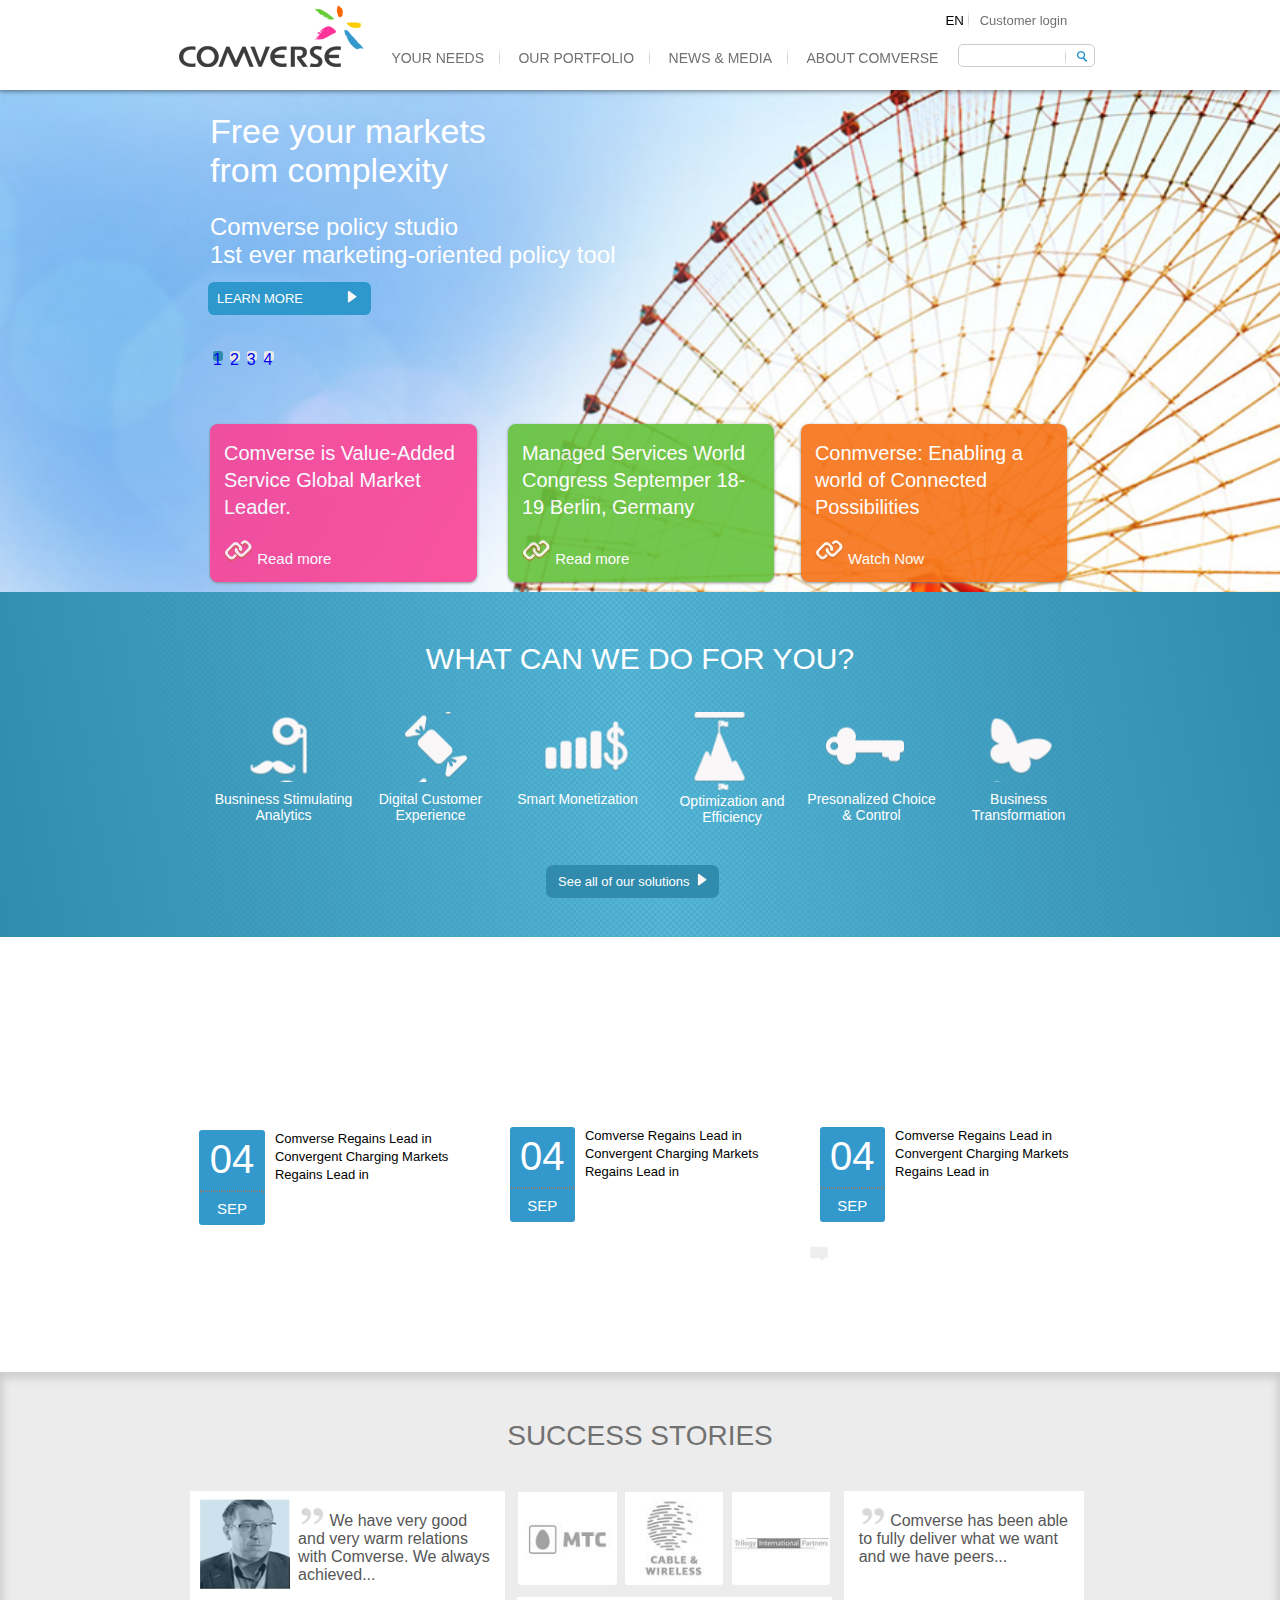
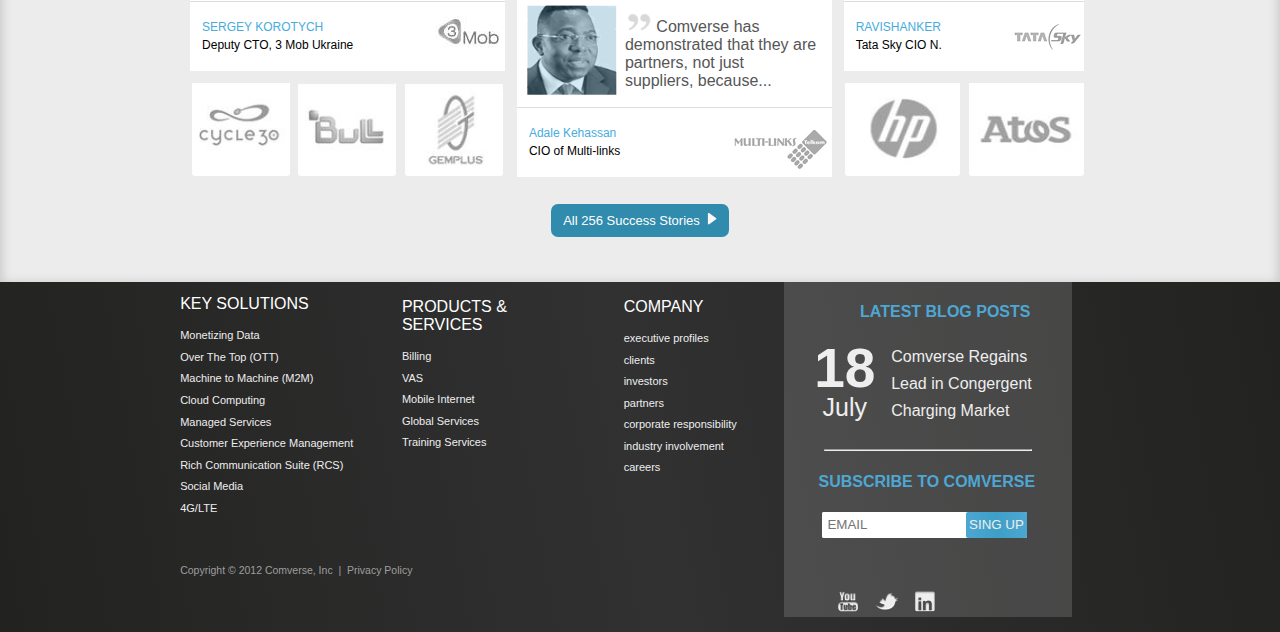
==== index.html @ de3e4e83 "fix wave alerts" ====
<!-- NEED FIXing
	**** RESPONSIVE **** 
	1. first event is lower than the others
	
	
	
-->
<!DOCTYPE html>
<html lang="en">
<head>
	<meta charset="UTF-8">
	<meta http-equiv="x-ua-compatible" content="ie=edge">
    <title>Comverse</title>
    <meta name="description" content="">
    <meta name="viewport" content="width=device-width, initial-scale=1">

    <link rel="apple-touch-icon" href="apple-touch-icon.png">
    <!-- Place favicon.ico in the root directory -->

	<link rel="stylesheet" type="text/css" href="css/main.css">
</head>
<body>

	<header class="comverse-header">

		<div class="nav-container">
			<div class="logo">
				<a href="#"><img src="img/comverse-logo.png" alt="comverse-logo" /></a>
			</div>

		<!--   Mobile navbar -->
		<div class="mob-menu">
		<label class="mob-menu-btn" for="menu-open"><span class="hidden">menu</span></label>
		<input type="checkbox" id="menu-open">
		<ul class="mob-nav">
				<li><a href="#">YOUR NEEDS</a></li>
				<li><a href="#">OUR PORTFOLIO</a></li>
				<li><a href="#">NEWS &amp; MEDIA</a></li>
				<li><a href="#">ABOUT COMVERSE</a></li>
			</ul>	
		</div>
		<!-- %%%%%%%%%%%%%%%%%%%%%%%%%%%%%% -->

		<nav class="navbar">
			<ul class="nav">
				<li><a href="#">YOUR NEEDS<img class="search-line" src="img/divider.png" alt=""></a></li>
				<li><a href="#">OUR PORTFOLIO<img class="search-line" src="img/divider.png" alt=""></a></li>
				<li><a href="#">NEWS &amp; MEDIA<img class="search-line" src="img/divider.png" alt=""></a></li>
				<li><a href="#">ABOUT COMVERSE</a></li>
			</ul>	
		</nav>

		<div class="lan-login-link">
		<label for="langueges-select"><span class="hidden">s</span></label>
				<select class="lan-select" id="langueges-select">
					<option value="English">EN</option>
					<option value="Arabic">AR</option>
					<option value="Hebrew">HE</option>
				</select>
					<img src="img/divider.png" class="search-line" alt="">
				<a href="#"> Customer login</a>		
		</div>

		<form class="form-container">
			<label for="search"><span class="hidden">search</span></label>
			<input type="text" id="search" > 
			<img class="search-line" src="img/search_line_devider.png" alt="">
			<button type="submit"><img src="img/searchBtn.png" alt="Search-icon"></button>
		</form>
	</div>
	</header>

	<div class="main-section">
        <section class="section-container">
        	<!--- 	SLIDER SLIDER SLIDER    -->
       		<ul class="highlights">
       			<li class="first-slide" id="slide-one">
       				<div class="slide-content">
						<h1>Free your markets 
						<br>from complexity</h1>
			        	<h2>Comverse policy studio
			        	<br> <strong>1st</strong> ever marketing-oriented policy tool</h2>
			        	
			       		
		       		</div>

		       	</li>
		       		<a href="#" class="learn-more-btn">LEARN MORE </a>
		       	<!-- these are the other slides with no content -->
		       	<li class="second-slide" id="slide-two">
					<div class="slide-content"></div>
		       	</li>
		       	<li class="third-slide" id="slide-three">
					<div class="slide-content"></div>
		       	</li>
		       	<li class="fourth-slide" id="slide-four">
					<div class="slide-content"></div>
		       	</li>
		  	</ul>
        	
				 <ol class="slides-control">
					<a href="#">
						<li class="selected"> <label for="carousel">1</label></li>
					</a>

					<a href="#">
						<li> 2</li>
					</a>
					<a href="#">
						<li> 3</li>
					</a>
					<a href="#">
						<li> 4</li>
					</a>
					
				</ol>
			<!-- slide controller numbers for mobile -->

				 <ol class="slides-control-mob">
					<a href="#">
						<li class="selected"> <label for="carousel">1</label></li>
					</a>

					<a href="#">
						<li> 2</li>
					</a>
					<a href="#">
						<li> 3</li>
					</a>
					<a href="#">
						<li> 4</li>
					</a>
					
				</ol>
			
		
				
			<ul class="main-cards">
				<li class="transparent-card" id="purple-card">
					<section>
						<a href="#">
							<h2 class="card-text">Comverse is Value-Added Service Global Market Leader.</h2>
						</a>

						<a href="#">
								<img src="img/link-icon-image.png" alt="read-more">
								<strong> Read more</strong>
						</a>
						</section>
					</li>
					<li class="transparent-card" id="green-card">
						<section>
						<a href="#">
							<h2 class="card-text">Managed Services World Congress Septemper 18-19 Berlin, Germany</h2>	
						</a>

						<a href="#">
							<img src="img/link-icon-image.png" alt="read-more">
							<strong> Read more</strong>
						</a>
						</section>
						
					</li>
					<li class="transparent-card" id="orange-card">
						<section>
							<a href="#">
							<h2 class="card-text">Conmverse: Enabling a world of Connected Possibilities</h2>
							</a>

							<a href="#">
								<img src="img/link-icon-image.png" alt="watch-now">
								<strong>Watch Now</strong>
							</a>
						</section>
						
					</li>
					
				</ul> 
			</section>
		</div>

						<!--- SOLUTIONS SOLUTION -->
						<!-- $$$$$$$$$$$$$$$$$$$$$$ -->

<div class="our-solutions">
    <section class="section-container">
     	<h1> WHAT CAN WE DO FOR YOU?</h1>
        <ul class="solutions-list">
        	<li>
        		<a href="#">
        			<figure>
        				<div class="sol-1">
        				<div class="figcation">Busniness Stimulating<br>Analytics</div>
        				</div>
        			</figure>
        		</a>
        	</li>
        	<li>
        		<a href="#">
        			<figure>
        				<div class="sol-2">
        				<div class="figcation">Digital Customer<br>Experience </div></div>
        			</figure>
        		</a>
        	</li>
        	<li>
        		<a href="#">
        			<figure>
        				<div class="sol-3">
        				<div class="figcation">Smart Monetization</div></div>
        			</figure>
        		</a>
        	</li>
        	<li>
        		<a href="#">
        			<figure>
        				<div class="sol-4">
        				<div class="figcation">Optimization and <br> Efficiency</div>
        				</div>
        			</figure>
        		</a>
        	</li>
        	<li>
        		<a href="#">
        			<figure>
	        			<div class="sol-5">
	        			<div class="figcation">Presonalized Choice <br> &amp; Control</div></div>
        			</figure>
        		</a>
        	</li>
        	<li>
        		<a href="#">
        			<figure>
	        			<div class="sol-6">
	        			<div class="figcation">Business <br> Transformation</div></div>
        			</figure>
        		</a>
        	</li>
        </ul>	

        <div class="more-sol"> 
        	<a href="#" class="more-btn">See all of our solutions</a>
        </div> 
    </section>
</div>

				<!-- EVENTS EVENTS EVENTS -->
				<!-- $$$$$$$$$$$$$$$$$$$$ -->

<div class="events-section">
     <section class="section-container">
        		
        <h1>WHAT'S HAPPENING AT COMVERSE?</h1>

        <ul class="events-list">
            <li>
                <a href="#">
                    <section>
                        <h2>NEWS</h2>
                        <article>
                            <time class="event-date" datetime="2015-09-04"> 
								<span>04</span>
								<hr>
								<span>SEP</span>
							</time>
                            <p>Comverse Regains Lead in Convergent Charging Markets Regains Lead in</p>
                        </article>
                    </section>
                </a>


                <a class="all" href="#"><span class="all-news">&nbsp;&nbsp;All news</span></a>

            </li>
            <li>
                <a href="#">
                    <section>
                        <h2>EVENTS</h2>
                        <article>
                        	  <time class="event-date" datetime="2015-09-04"> 
								<span>04</span>
								<hr>
								<span>SEP</span>
							</time>
      	                   
                             <p>Comverse Regains Lead in Convergent Charging Markets Regains Lead in</p>
                   		</article>
                    </section>
                </a>
                <a href="#"  class="all"><span class="all-events">&nbsp;&nbsp;All Events</span></a>
            </li>
            <li>
                <a href="#">
                    <section >
                        <h2>PRESS REALEASES</h2>
                        <article>
                         	 <time class="event-date" datetime="2015-09-04"> 
								<span>04</span>
								<hr>
								<span>SEP</span>
							</time>
                             <p>Comverse Regains Lead in Convergent Charging Markets Regains Lead in</p>
                        </article>
                    </section>
                </a>
                <a href="#" class="all"><span class="all-press">&nbsp;&nbsp;All Press releases</span>
                </a>
            </li>
        </ul>
    </section>
</div>

		<!--  SUCCESS STOREIS 	SUCCESS STORIES -->
			<!-- $$$$$$$$$$$$$$$$$$$$$$$$$$$$$ -->
<div class="success-stories">
    <section class="section-container">
        <h1>SUCCESS STORIES</h1>
        <ul class="stories-list">
             <li>
                <blockquote class="stories-blockquote">
                    <img src="img/person2.png" alt="Jonathan Pierce photo">
                     <p> We have very good and very warm relations with Comverse. We always achieved...</p>
                     <div class="details" itemscope="" itemtype="">
                            <p itemprop="">SERGEY KOROTYCH</p>
                            <p itemprop="">Deputy CTO, 3 Mob Ukraine</p>
                        </div>
                        <div class="person-logo" id="mob-logo"><img src="img/mob.jpg" alt="mob-logo" data-pin-nopin="true"></div>
                    </blockquote>
                  		
                  		 <div class="logos">
                                <div class="company">
                               		<img src="img/cycle.jpg" alt="cycle logo">
                               	</div>
                               	<div class="company">
                               		<img src="img/bull.jpg" alt="bull logo">
                               	</div>
                               	<div class="company">
                               		<img src="img/gamplus.jpg" alt="gamplus logo">
                               	</div>

                               	
                         </div>
                </li>
                <li>
                    <div class="logos-middle">
	 				<div class="company">
	 					<img src="img/mtc.jpg" alt="mtc logo">
	 				</div>
	 				<div class="company">
	 					<img src="img/caple.jpg" alt="caple logo">
	 				</div>
	 				<div class="company">
	 					<img src="img/trilgoy.jpg" alt="trilgoy logo">
	 				</div>
	 			</div>
				<blockquote class="stories-blockquote">
                    	<img src="img/person1.png" alt="adale Kehassan photo">
                        <p> Comverse has demonstrated that they are partners, not just suppliers, because...</p>
                        <div class="details" itemscope="">
                           	<p itemprop="name">Adale Kehassan</p>
                            <p itemprop="jobTitle">CIO of Multi-links</p>
                        </div>
                        <div class="person-logo"><img src="img/multi_links.png" alt="multi links logo"></div>
                </blockquote>

                    
                </li>

                <li class="last-stories-list">
	 			<blockquote class="stories-blockquote">
	 			
	 				<p>
	 					Comverse has been able to fully deliver what we want and we have peers...</p>

	 				<div class="details">
	 					<p>RAVISHANKER</p>
	 					<p>Tata Sky CIO N.</p>
	 				</div>
	 				<div class="person-logo"><img src="img/tata_sky.png" alt="tata sky logo"></div>
	 			</blockquote>

	 			<div class="logos">
                    <div class="company last-comp-logo"><img src="img/hp.jpg" alt="hp logo"></div>
                    <div class="company last-comp-logo"><img src="img/atos.jpg" alt="atos logo"></div>
                </div>		
	 		</li>
        </ul>

        				<div class="more-stories">
            				<a href="#" class="more-btn">All 256 Success Stories</a>
        				</div>
        		</section>

        	</div>

        </div>

		 	
		





<!-- FOOTER FOOTER FOOTER -->

<footer>
		<div class="footer-section">
			<div class="footer-links">
				<div class="all-links">
					<div class="links-column">
						<h2>KEY SOLUTIONS</h2>
						<ul>
							<li><a href="#">Monetizing Data</a></li>
							<li><a href="#">Over The Top (OTT)</a></li>
							<li><a href="#">Machine to Machine (M2M)</a></li>
							<li><a href="#">Cloud Computing</a></li>
							<li><a href="#">Managed Services</a></li>
							<li><a href="#">Customer Experience Management</a></li>
							<li><a href="#">Rich Communication Suite (RCS)</a></li>
							<li><a href="#">Social Media</a></li>
							<li><a href="#">4G/LTE</a></li>
						</ul>
					</div>
					<div class="links-column">
						<h3>PRODUCTS &amp; SERVICES</h3>
						<ul>
							<li><a href="#">Billing</a></li>
							<li><a href="#">VAS</a></li>
							<li><a href="#">Mobile Internet</a></li>
							<li><a href="#">Global Services</a></li>
							<li><a href="#">Training Services</a></li>
						</ul>
					</div>
					<div class="links-column">
						<h3>COMPANY</h3>
						<ul>
							<li><a href="#">executive profiles</a></li>
							<li><a href="#">clients</a></li>
							<li><a href="#">investors</a></li>
							<li><a href="#">partners</a></li>
							<li><a href="#">corporate responsibility</a></li>
							<li><a href="#">industry involvement</a></li>
							<li><a href="#">careers</a></li>
						</ul>
					</div>
				</div>
				<p>Copyright &copy; 2012 Comverse, Inc&nbsp; |&nbsp; <a href="">Privacy Policy</a></p>
			</div>
			<div class="blogs">
				<h4>LATEST BLOG POSTS</h4>
				<div class="blog-post">
				<a href="">
					<div class="date"> 
						<span>18</span>
						<span>July</span>
					</div>
					<p>Comverse Regains Lead in Congergent Charging Market</p> 
					</a>
				</div>
				<hr>
				<h4>SUBSCRIBE TO COMVERSE</h4>
				<form action="" class="subscribe-form">
					<label for="email"><span class="hidden">e</span></label>
					<input type="email" id="email" placeholder="EMAIL"></input>
					<button>SING UP</button>	
				</form>
				
				<div class="external-links">
					<a href="http://youtube.com" target="_blank" id="you-tube-icon"class="blog-icon"><span class="hidden">youtube</span></a>
					<a href="http://twitter.com" target="_blank" id="twitter-icon" class="blog-icon"><span class="hidden">twitter</span></a>
					<a href="http://linkedin.com" target="_blank" id="linked-in-icon" class="blog-icon"><span class="hidden">linkedin</span></a>	
				</div>
				

			</div>
		</div>

		<!--  ......... mobile footer ........ -->

		<div class="mob-footer">
			<ul class="mob-footer-list">
				<li><a>CONTACT US</a></li>
				<li><a>SUBSCRIBE TO COMVERSE NEWS</a></li>
				<li>VISIT US ON:
					<a href="" target="_blank" class="blog-icon"><span class="hidden">linkedin</span></a>
					<a href="" target="_blank" class="blog-icon"><span class="hidden">youtube</span></a>
					<a href="" target="_blank" class="blog-icon"><span class="hidden">twitter</span></a>
					
				</li>
				<li>CHANGE LANGUAGE:
					<label for="mob-langueges-select"><span class="hidden">s</span></label>
					 <select class="lan-select" id="mob-langueges-select">
						<option value="English">English</option>
						<option value="Arabic">Arabic</option>
						<option value="Hebrew">Hebrew</option>
					</select>
				</li>

			</ul>
			<p class="copy-rights">Copyright &copy; 2012 Comverse, Inc&nbsp; |&nbsp; <a href="">Privacy Policy </a>|&nbsp; <a href="">Sitemap</a></p></li>
		</div>
	</footer>
</body>
</html>
---- css/main.css ----
body {
   
    font-family: 'Open Sans', sans-serif;
    font-weight: 200;
    margin: 0 auto;
}

a {
	text-decoration: none;
}

div{

	display: block;
}
h1 ,h2, h3{

    color: #FFF;
    font-weight: 100;
}
ol ul {
    display: block;
    list-style-type: decimal;
   
}

.mob-menu{
    display: none;
}
.nav-container{
	height: 70px;
	padding : 0;
    margin: 0 auto;
  
   width: 100%;
  max-width: 940px;
    
  
	

}

.comverse-header{
	background: #FFF none repeat scroll 0% 0%;
	padding: 0px;
    margin:0px;
    width: 100%;
	position: fixed;
	box-shadow: 0px 0px 5px 1px rgba(0, 0, 0, 0.5);
    z-index: 1;
	
}
.logo{
	float: left;
    margin-top: 5px;
    margin-left: 1%;
}

.lan-login-link {
    position: absolute;
    float: right;
    display: inline-block;
    padding-right: 0px;
    font-size: 13px;
    padding-top: 10px;
    padding-bottom: 10px;
}
.lan-login-link > a{
    color:  #717171;
    margin-left: 7px;
}
.lan-login-link a:hover{
    color: #4db2ff;
    text-decoration: underline;
}
.lan-select{
    background-color:#FFF;
    appearance:none; 
    border: none;
}
.navbar{
	float: left;
	margin-top:25px;

}
.nav{
      margin-left: -20px;
}
.nav li{
	display: inline-block;
	list-style: none;
	margin: 7px;
}
.nav li a img{
    padding-left:15px;
}
.nav a{
    font-size: 14px;
    color: #717171;
}
@media{
    .nav a:hover{
        
        color:#4db2ff;
       
    }
}


.form-container{

	position: absolute;
	margin-top:3.4%;
    margin-left: 1%;
	display: inline-block;
	float: right;
    padding-left: 0px;
    padding-right:-10px;
    border-radius: 5px;
    border: 1px solid;
    border-color:  #CCC;
}
.form-container input{
	   
    width: 93px;
    padding: 0px 0px 0px 7px;
    padding-left: 4px;
    border: 1px solid #CCC;
    margin-top: 3px;
	border-color: white;	
    margin-left: 2px;
    display: inline-block;   
    outline: medium none;

}

.form-container button {
	background:center;
    background-position: right center;
   background-color: transparent;
    border: medium none;
    margin-right: 0px;
    padding-top: 5px;
    cursor: pointer;
      outline: medium none;
}

.search-line{
    margin-bottom: -5px;
}

.mobile-navbar{
    display: none;
}

.main-section {  
    padding-top: 7%;
	background: transparent url("../img/slide-bg-complexity.jpg") no-repeat fixed center center ;
    background-color: transparent;
    background-repeat: no-repeat;
    background-attachment: fixed;
    background-position: center center;
    background-size: cover;

}
.main-section ul{
    list-style: none;
    position: relative;
}

.section-container {
    min-width: 40%;
    max-width: 940px;
    position: relative;
    padding: 0px;
    margin: 0px auto;

}
.main-section h1{
    
    font-size:34px;
    display: block;

}
.main-section h3{
    
    margin-bottom: 31px;

}
.learn-more-btn {
    background:#2E97CB;
    color:#FFF;
    padding: 9px;
    border-radius: 6px;
    margin-left: -2px;
    margin-bottom: 40px;
    font-size: 13px;
   
}

.learn-more-btn:after{
    padding-left: 40px;
    padding-right: 5px;
    content: url(..//img/btnArrow.png);
}
@media{
    .learn-more-btn:hover{
        background: #2b8cb8;
    }
}

.slides-control{
    padding: 3%;
    list-style-type: none;
    margin-left: 14px;
    padding-bottom: 6%;
    width: 10%;
}

 .slides-control li{
    cursor: pointer;
    width: 10px;
    height: 10px;
    display: inline-block;
    background-color: #E7E9E7;
    float: left;
    margin-left: 0.9%;
    padding: 0;
    border-radius: 3px;
    margin-right: 6px;
    
}

.slides-control li:hover{
    background-color:#318bad;
    cursor: pointer;

}
li.selected {

    background-color: #318bad;
}

#purple-card {
        background-color: #FA4396;
    }
#green-card{
background-color: #64C23B;

}

#orange-card{

    background-color: #F77318;
    margin-left: -5px
}

.transparent-card{
    
    display: inline-block;
    margin-right: 3%;
    
    padding: 0px 14px 14px;
    width: 26.5%;
    cursor: pointer;
    border-radius: 8px;
    list-style-type: none;
    box-shadow: 0px 1px 3px 0px gray;
}
.transparent-card section h2{
    font-size: 20px;
    line-height: 27px;

}



.transparent-card{
opacity: 0.9;}
.transparent-card:hover {
opacity: 1; }





.main-cards{
  
    margin-top: 15px;
    padding-bottom: 15px;
   

}

.transparent-card   section  a {
    font-size: 15px;
    color: white;
}

.our-solutions{
        margin-top: -25px;
      
       
        background: url(../img/weDoBG.png) repeat scroll 0 0,linear-gradient(80deg, #318bad, #56b7d6, #318bad);
}
.solutions-list{

    list-style: none;
    display: inline-block;


}
.our-solutions h1{
    text-align: center;
    padding-top: 50px;
    font-size: 30px;

}
.solutions-list li{
    display: inline-block;
    width: 147px;
    height:150px;
    margin:0px;
    padding: 0px;
    text-align: center;
    vertical-align: middle;
    display: inline-block;
    float:left;
}
.solutions-list li a figure
{
    margin: 0 auto;
    padding: 0;
    text-align: center;
}
.solutions-list li a{
    color: #FFF;
}

.solutions-list .figcation{
   font-size: 14px;
    margin-top: 40%;
}
.sol-1{
   
    height:50px;
    background-image: url("../img/solution_icon_biz-analitics.png");
    background-position-x: 50%;
    background-position-y: 50%;
    padding-top: 20px;
    background-repeat-x: no-repeat;
    background-repeat-y: no-repeat;      
}
.sol-2{
    height:50px;
    /*margin-right: 15px;*/
    background-image: url("../img/solution_icon_diti-cx.png");
    background-position-x: 50%;
    background-position-y: 50%;
    padding-top: 20px;
    background-repeat-x: no-repeat;
    background-repeat-y: no-repeat;
}
.sol-3{
   /* margin-right: 15px;*/
    height:50px;
    background-image: url("../img/solution_icon_smart-money.png");
    background-position-x: 50%;
    background-position-y: 50%;
    padding-top: 20px;
    background-repeat-x: no-repeat;
    background-repeat-y: no-repeat;
}
.sol-4{
    height:50px;
    margin-left: 15px;
    background-image: url("../img/solution_icon_optimize-efficnt.png");
    background-position-x: 50%;
    background-position-y: 50%;
    padding-top: 28px;
    background-repeat-x: no-repeat;
    background-repeat-y: no-repeat;
}
.sol-5{

    height:50px;
    background-image: url("../img/solution_icon_personal.png");
    background-position-x: 50%;
    background-position-y: 50%;
    padding-top: 20px;
    background-repeat-x: no-repeat;
    background-repeat-y: no-repeat;
}
.sol-6{
     height:50px;
    background-image: url("../img/solution_icon_biz-transform.png");
    background-position-x: 50%;
    background-position-y: 50%;
    padding-top: 20px;
    background-repeat-x: no-repeat;
    background-repeat-y: no-repeat;
}
.sol-1:hover{
    background-image: url("../img/solution_icon_biz-analitics_hover.png");
     color: #79D2FF;
}
.sol-2:hover{
    background-image: url("../img/solution_icon_diti-cx_hover.png");
    color: #79D2FF;
}
.sol-3:hover{
    background-image: url("../img/solution_icon_smart-money_hover.png");
    color: #79D2FF;
}
.sol-4:hover{
    background-image: url("../img/solution_icon_optimize-efficnt_hover.png");
    color: #79D2FF;
}
.sol-5:hover{
    background-image: url("../img/solution_icon_personal_hover.png");
    color: #79D2FF;
}
.sol-6:hover{
    background-image: url("../img/solution_icon_biz-transform_hover.png");
    color: #79D2FF;
}


.figure{

    display: block;
}

.more-sol{
    position: relative;
     margin-left: 40%;
    margin-top: -10px;
    padding-bottom: 5%;
}
.more-sol img{
    width: 10px;
    height: 12px;
    padding-left: 3px; 
}
.more-btn{
    background: linear-gradient(80deg, #318bad,#318bad, #318bad);
    padding: 9px;
    color:#FFF;
    font-size: 13px;
    border-radius: 7px;
    padding-right: 12px;
    padding-left: 12px;
}
.more-btn:after{
      padding-left: 7px;
    content: url(..//img/btnArrow.png);
}
@media{
    .more-btn:hover{
        background: #2b8cb8;
    }
}
.events-section{
    padding-top: 85px;
    background: transparent url("../img/news-and-events-bg.jpg") no-repeat fixed center center / cover;
    background-color: transparent;
    background-repeat: no-repeat;
    background-attachment: fixed;
    background-position: center center;
     height: 350px;
    
}

.events-section h1{
   text-align: center;
    font-size: 30px;
    margin-top: -3%;
}
.events-section h2{
    margin-bottom: 1.5%;
}

.events-list{
    list-style: none;
    
    margin-left: -4%;
}

.events-list li{

    display: inline-block;
    width: 29.4%;
    padding: 15px;
}


.events-list article {
   
    background-color:rgba(255, 255, 255, 0.4);
    border-radius: 3px;
    padding: 12px;
    height: 95px;

}
.event-date{

    color:#FFF;
  border-radius: 3px;
    float: left;
    width: 20%;
    height: 80px;
  padding: 3%;
  margin-right: 4%;
  background-color: #3399CC;
}
.event-date > span {
  text-align: center;
  display: block; 
   font-size: 15px;
  font-weight: lighter;
}
.event-date > hr {
    margin: 15% -13%;
    
    border-width: 1px;
    
    border-style: dotted;
}

.event-date > span:first-child {
     font-size: 40px;
     font-weight:bolder;
    
   }
.events-list p{
    margin-top: 0px;
    color: black;
    font-size: 13px;
    line-height: 18px;

}
.events-list li a section{
    padding-bottom:10px;
}

@media {
    .events-list li article:hover{
        background-color:rgba(255, 255, 255, 1);
}

}
 .all{
    color:#FFF;
   
}

@media{
    .all :hover{
    color:black;   
}


.all-news{
    margin-top: -20px;
}
.all-news:before{
   content: url("../img/eventListIconNews.png");
}

.all-news:hover:before {
  content: url("../img/eventListIconNews_hover.png"); }
}


.all-events:before{
     content: url("../img/eventListIconEvents.png");
       
}

.all-events:hover:before {
  content: url("../img/eventListIconEvents_hover.png"); }

.all-press:before{
    content: url("../img/eventListIconPress.png");
}
.all-press:hover:before{
    content: url("../img/eventListIconPress_hover.png");
}



/****** Succes Stories *********** */

.success-stories{
    padding-top: 10px;
    background-color: #ececec;
    text-align: center;
    background-size: cover;
    height: 500px;
    box-shadow: inset 0px 3px 10px 3px #CCC;
}

.success-stories h1 {
    color:#717171;
    padding: 4% 0;
    text-align: center;
    margin: 0 auto;
    font-size: 28px;  
}

.stories-list{
    padding: 0; 
    float: left;  
    margin-top: -20px;
    margin-left: 1.5%;
}

.stories-list  li{
    display: inline-block;
    width: 34%;
    float: left;
    margin: 4px;
    padding: 2px;
    font-size:12px;

}

.last-stories-list{
    width: 26% !important;
    float: left; 
}

.stories-blockquote{
    background-color: white;
    -webkit-margin-start: 0;
    -webkit-margin-end: 0;
    height: 180px;
}

.stories-blockquote > p{
    height: 80px;
    padding: 15px;
    border-bottom: 1px solid #DDDDDD;
    color: #565656;
    text-align: left;
    font-size: 16px; 
}
.stories-blockquote >p:before{
    content: url("../img/quote-grey.png");
}

.stories-blockquote > img{
    float: left;
    padding: 8px;
    height: 90px;
    width: 90px;
    margin-left: 2px;
}

.details{
    text-align: left;
    padding-left: 10px;
    display: inline-block;
    float: left;
}



.details  p{
    -webkit-margin-before: 0;
    -webkit-margin-after: 0;
    padding: 2px;
}
.details p:first-child
{
    color:#47ACDD;
}

.person-logo{
    float: right;
    max-width: 101%;
}
#mob-logo{
    margin-top: -11px;
}

.logos{
    margin-top: 5px;
    width:104%;
    margin-left: -2px;
}
.stories-list  li:first-child .logos{
     margin-left: -4px;
     width: 104%;
}

.logos-middle{
    margin-top: 16.5px !important;
    margin-bottom: -4px !important;
    width: 104%;
    margin-left: -4px;
}

.company {
    display: inline-block;
    width: 30%;
    margin: 0px 5px 0 0;
    background: #FFF;
    border-radius: 3px;
    text-align: center;
}
.company > img{
    width: 100%;
    height:90px;
}

.last-comp-logo{

    width: 46%;
}
.more-stories a > img{
    width: 10px;
    height: 10px;
    padding-left: 7px;
    margin-top: 2px;

}








.hidden{
    display: none;
}




/************** footer ******** */
footer{
    
padding-top: 0; 
 background: linear-gradient(80deg, #222221, #313131, #222221);
 padding: 0;
    height: 350px;
    width: 100%;
    margin: 0;

}
.links-column  h2,h3{
    font-size: 16px !important;
}
.footer-section{

    max-width: 960px;
    min-width: 700px;
    width: 960px;
    margin: 0 auto;
    color: #EEEEEE;
}

.footer-links {
    position: relative;
  width: 70%;
  float: left;
  }
.footer-links p{
    position: absolute;
    float: left;
    font-size: 10.5px;
    bottom: -23%;
    margin-left: 3%;
    color: #9E9E9E;
}
.footer-links p a{
    color:#9E9E9E;
}
.footer-links p a:hover{
    color: #EEEEEE;
}

.links-column {
  width: 33%;
    box-sizing: border-box;
    padding: 0 3%;
    float: left;

}
.links-column ul{
    list-style: none;
    padding-left: 0px;
    width: 132%;
}
.links-column li{
    font-size: 11px;
    margin-bottom: 4%;
}
.links-column a{
    color: #EEEEEE;
}
.links-column a:hover{
    color: #2b8cb8;
    text-decoration: underline;

}

.links-column h5{
    font-weight: lighter;
}

.blogs{
    width: 30%;
  float: left;
  background-color: rgba(255, 255, 255, 0.15);
  height: 100%; 
  margin-left: -5%;

}
.blogs h4{
    
    color:#4EA7D3;
    position: relative;
    margin-left: 12%;
}
.blogs h4:first-child{
    text-align: center;
}
.blogs hr{

    margin: 9% 14%;
    margin-bottom: 0px;
    border-width: 1px;
    
}

.date {
  float: left;
  padding: 0.3em; }

.date > span {
  text-align: center;
  display: block; 
  padding-top: 5%;
   font-size: 25px;
  font-weight: lighter;
}

.date > span:first-child {
     font-size: 55px;
    padding-top: 0px;
 font-weight: bold;
  margin: -0.2em 0.2em;
   }

.blog-post{
    padding-left: 5%;
   }
.blog-post p{
    margin-right: 10%;
    margin-left: 5%;
    font-weight: lighter;
    color: #EEEEEE;
    line-height: 27px;
}
.blog-post  a{
    color: #EEEEEE;
}
.blog-post  a:hover{
    color:#9E9E9E;
}
.blog-post  h4:hover{
    color:#9E9E9E;
}
.subscribe-form button{
    border-style: none;
    color: #EEEEEE;
    background: linear-gradient(80deg, #4EA7D3, #3EA0C6,#4EA7D3);
    border: none;
    border-radius: 2px;
    cursor: pointer;
    height: 26px;
    width: 30%;
    float: right;
    padding: 0;
      outline: medium none;


}
.subscribe-form button:hover{
    background:linear-gradient(80deg, #3EA0C6, #2b8cb8, #3EA0C6);;
}
.subscribe-form input{

    border-radius: 4px;
    width: 66%;
    height: 26px;
    margin: 0;
    padding: 0 0 0 5px;
    border: none;
    border-radius: 2px;
    background: white;
      outline: medium none;
}
.subscribe-form{
   
    position: absolute;
    width: 16%;
    margin-left: 3%;
    border-color:  #CCC;
    background-color: #FFF;
    border: none;
    border-radius: 2px;
    outline: none;
    background: white;

}
 
 .external-links{
    position: relative;
    margin-left: 14%;
    margin-top: 35%;
 }
 #you-tube-icon:before{
   content: url("../img/socialMenuIcon-youtube.png");
        display: inline;  
 }
 #you-tube-icon:hover:before{
   content: url("../img/socialMenuIcon-youtube_hover.png");
        display: inline;  
 }

#twitter-icon:before{
   content: url("../img/socialMenuIcon-twitter.png");
        display: inline;  
 }
 #twitter-icon:hover:before{
   content: url("../img/socialMenuIcon-twitter_hover.png");
        display: inline;  
 }

#linked-in-icon:before{
   content: url("../img/socialMenuIcon-linkdin.png");
        display: inline;  
 }

#linked-in-icon:hover:before{
   content: url("../img/socialMenuIcon-linkdin_hover.png");
        display: inline;  
 }

.mob-footer{
    display: none;
}
.slides-control-mob{
    display:none;
    }

/***** MEDIA MEDIA  MEDIA   **/

/* ******************************************* */

input[type=checkbox]{
    display: none;
}

@media all and (max-width:769px) {

   .navbar{
    display: none;
   } 
   .lan-login-link{
    display: none;
   }
   .form-container{
    display: none;
   }
   .mobile-navbar{
    display: block;
   }
   .logo{
        margin-left: 40%;
        padding-bottom: 2%;
   }

   .mob-menu{
    display: block;
   width: 36%;
    max-width: 300px;
    float: left;
    position: relative;
    margin-top: -8%;
    padding: 1%;
   }
   .mob-menu-btn{
    background:linear-gradient(to bottom, #f2f2f2 0%, #e5e5e5 100%);
    border: 1px solid #d9d9d9;
    float: left;
    width: 40px;
    height: 40px;
    text-indent: -900em;
    overflow: hidden;
    position: relative;
    cursor: pointer;
    outline: none;
    border-radius: 4px;
   }

   .mob-menu-btn:after{
    content: '';
    position: absolute;
    width: 65%;
    height: 4px;
    background: #a0a0a0;
    top: 8px;
    left: 16%;
    box-shadow: 0 7px 0 #a0a0a0,0 14px 0 #a0a0a0, 0 21px 0 #a0a0a0
   }
    .mob-nav{
       
        display: none;
        pointer-events: auto;
        transform: translateY(0px);
        margin: 5px 0 0 0;
        position: absolute;
        width: 100%;
        padding: 0;
        list-style: none;
        margin-top: 18%;
        margin-left: -3%;
        z-index: 1;

    }
    .mob-nav > li{
        position: relative;
    }

    .mob-nav > li > a{
    display: block;
    position: relative;
    padding: 10px 82%;
    font-size: 16px;
    line-height: 20px;
    font-weight: 300;

    outline: none;
    background-color: white;
    margin: 0;
   /* padding: 0 20px;*/
    height: 2rem;
    text-transform: uppercase;
    display: block;
    text-align: center;
    width: 100%;
    color: #585951;
    border-bottom: 1px solid #dbdbdb;
    border-top: 1px solid #fff;
    font: 14px Arial;
    text-decoration: none;
    line-height: 2.1rem;
    }
.mob-nav > li > a:hover{
    color: #4db2ff;
}
  #menu-open:checked ~ .mob-nav {
       display: block;
      
    }
.main-section{
     background-attachment:none;
}
.highlights{

    padding: 0px;
    list-style: none;
   
    padding-bottom: 20px;
    margin-bottom: -2.23em;
}
.first-slide{
    background: url(../img/weDoBG.png) repeat scroll 0 0, radial-gradient(ellipse at center, rgba(89, 190, 219, 0.9), rgba(51, 153, 204, 0.9));
     display: block;
    margin-bottom: 20px;
    padding-bottom: 1px;
 


}
.slide-content{
   
    margin-left: 10px;
    padding-top:10px;
   /*padding-bottom: 5px;*/

}
.learn-more-btn{
    /*margin-top: 7%;*/
     margin-left: 1%;
}
.slides-control{
    display: none;
}


.slides-control-mob{
    display: block;
     padding: 3%;
    list-style-type: none;
    margin-left: -12px;
   
    margin-top: 25%;
   
}
.slides-control-mob li{
    cursor: pointer;
    width: 30px;
    height: 30px;
    text-align: center;
    color: #565656;
    line-height: 30px;
     display: inline-block;
    background-color: #E7E9E7;
    float: left;
    margin-left: 0.9%;
    padding: 0;
    border-radius: 3px;
    margin-right: 6px;
    
}
li.selected{
    background-color: #318bad;
    color:#EEEEEE;
}
.slides-control-mob li:hover{
    background-color:#318bad;
    color: #EEEEEE;
    cursor: pointer;

}
.transparent-card{
    display: block;
    width:auto;
    height: 150px;
    margin-left: -6%;
    border-radius: 0px;
    display: block;
    height: 150px;
    border-radius: 0px;
    margin: 0;
    width:auto;
    opacity:1;
    margin-top: 10px;
}
.main-cards{
    padding: 0;
    list-style: none;
    margin-top: 25px;
    padding-bottom: 20px;
    margin-bottom: -2.23em;
}

.transparent-card   h2{
    padding-top: 3%;
}

.solutions-list li{
   width:32%;
   padding-bottom: 6%;
    }
.more-sol{
    display: none;
}

/** mobile events   */
.events-section{
    height: 790px;

}
.events-list > li{
    display: block;
    width: auto;
    list-style-type: none;
}

.event-date{
    width: 70px;
    height: 90px;
    padding: 0px;
    padding-top: 1%;

}

.event-date > hr {
    margin: 10% 1%;
}

/***** success stories ***/
.success-stories{
    height: 820px;
}
.stories-list li{
    width:73%;
    float: none;
    
}
.company {
    /*background-color: #ececec;*/
}
.company > img{
    width: 70%;
    height: 
}
.stories-list > li:last-child{
    display: none;
    }


/*** mobile footer **/
.footer-links, .blogs{
    display: none;  
}
footer{
    height: 200px;
    background-image:url(../img/footer-bg.png);
}

.mob-footer{
    display: block;
}
.mob-footer-list{
     list-style-type: none;
        margin: 0;
        padding: 0;
}
.mob-footer-list > li{
    color: #FFF;
    list-style: none;
    padding: 12px;
    border-bottom: 1px solid black;
    

}
.mob-footer-list > li>a:hover{
     color:#d2d2d2;
     text-decoration: underline;
}
.mob-footer-list > li>a{
    cursor: pointer;
}
.lan-select{
    background-color: #424242;
    position: relative;
    height: 28px;
    width: 15%;
    border-radius: 0px;
    margin-left: 2%;
    color: #fff;
    font-size: 13px;
    outline: medium none;
    cursor: pointer;
}
}
.blog-icon{
    padding-left:5%; 
}
.copy-rights > a{
    
    color:#565656;
}
.copy-rights{
    height:20px;
    font-size: 13px;
    text-align: center;
    font-weight: bolder;
}
.hidden{
    display: none;
}

}
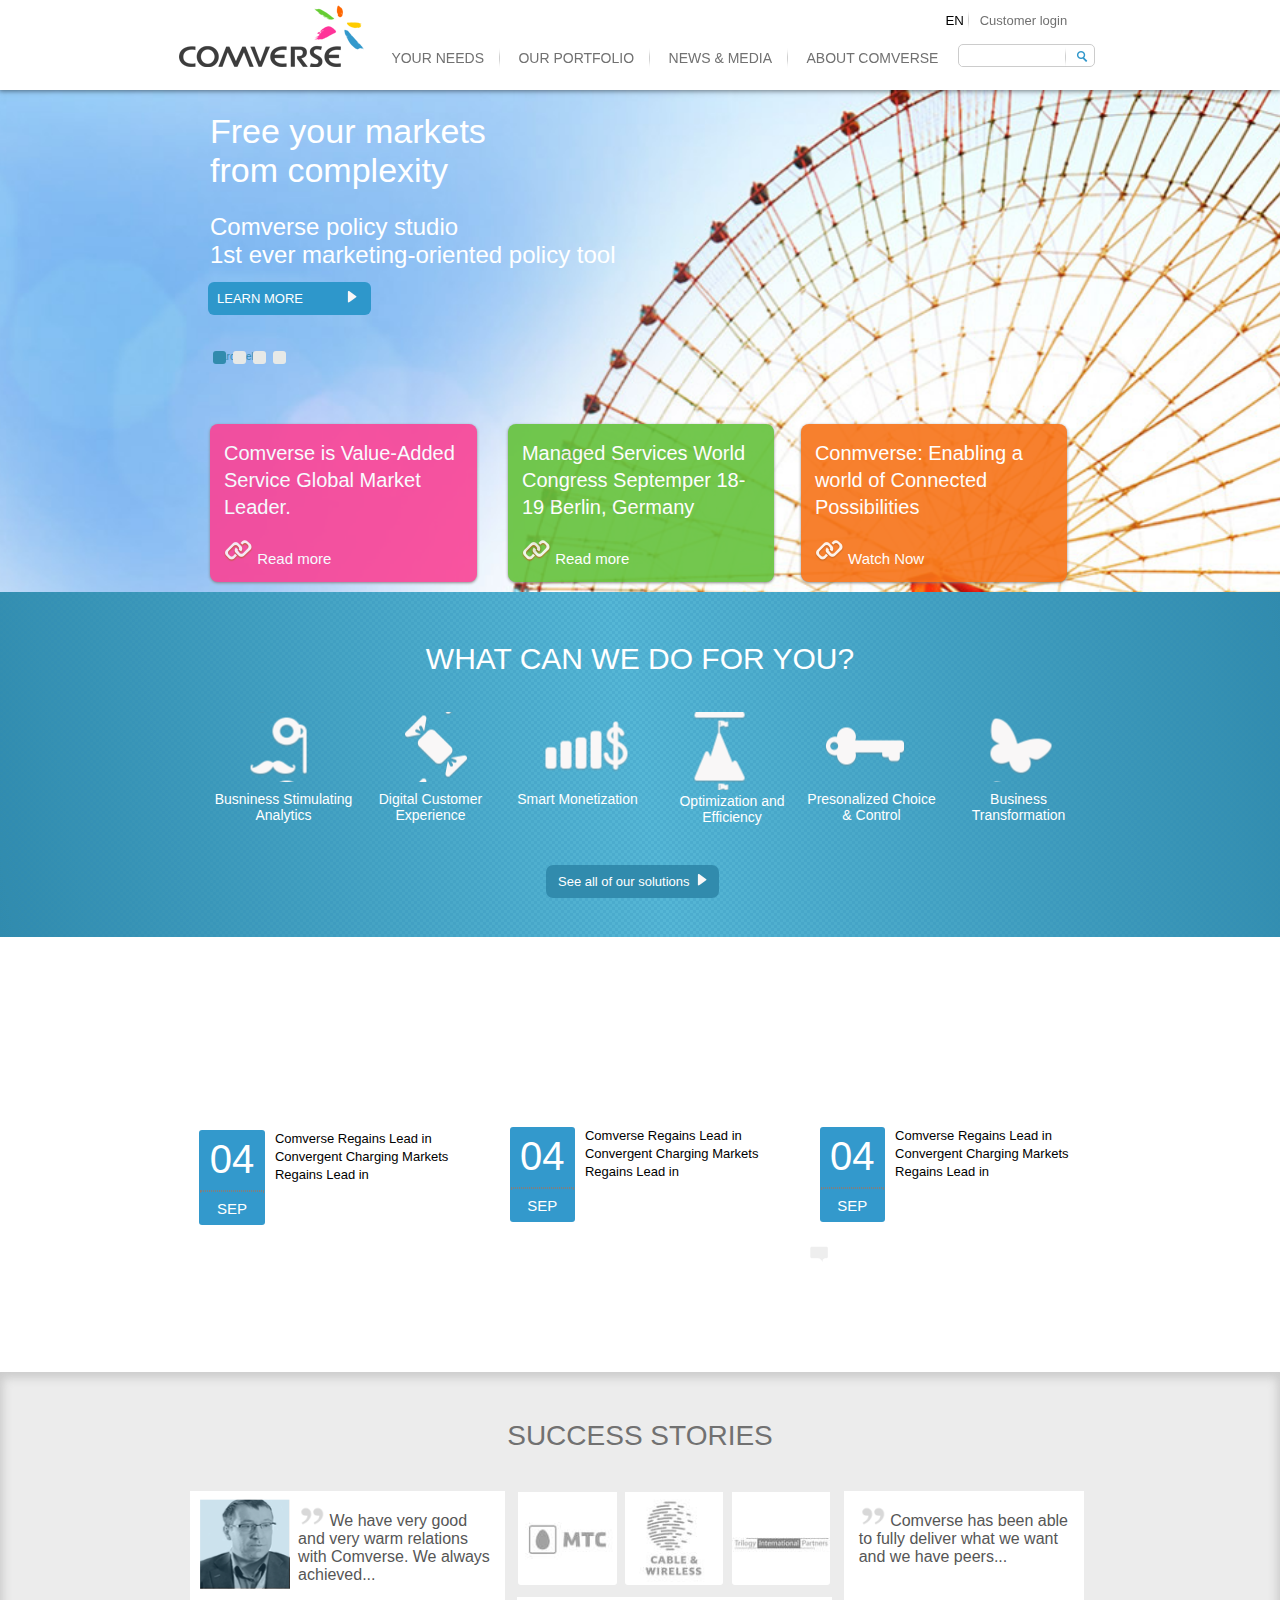
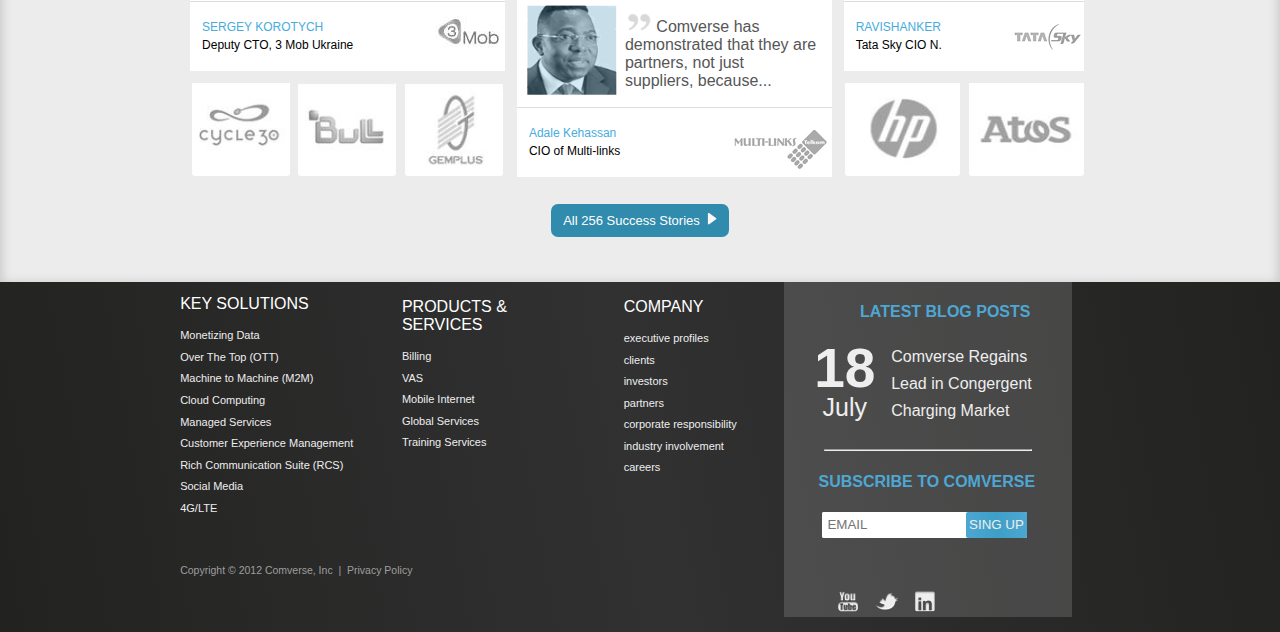
==== commit 58a20039: "fix wave alerts" ====
--- a/index.html
+++ b/index.html
@@ -101,7 +101,7 @@
         	
 				 <ol class="slides-control">
 					<a href="#">
-						<li class="selected"> <label for="carousel">1</label></li>
+						<li class="selected"> <label for="carousel">carousel</label></li>
 					</a>
 
 					<a href="#">
--- a/css/main.css
+++ b/css/main.css
@@ -225,19 +225,23 @@
     background-color: #E7E9E7;
     float: left;
     margin-left: 0.9%;
-    padding: 0;
+    padding: 0px 0px 3px 3px;
     border-radius: 3px;
     margin-right: 6px;
-    
-}
+     font-size: 10px;
+     color: #E7E9E7;
+}
+    
+
 
 .slides-control li:hover{
     background-color:#318bad;
     cursor: pointer;
+    color: #318bad;
 
 }
 li.selected {
-
+        color: #318bad;
     background-color: #318bad;
 }
 
@@ -1128,6 +1132,8 @@
     padding: 0;
     border-radius: 3px;
     margin-right: 6px;
+
+
     
 }
 li.selected{
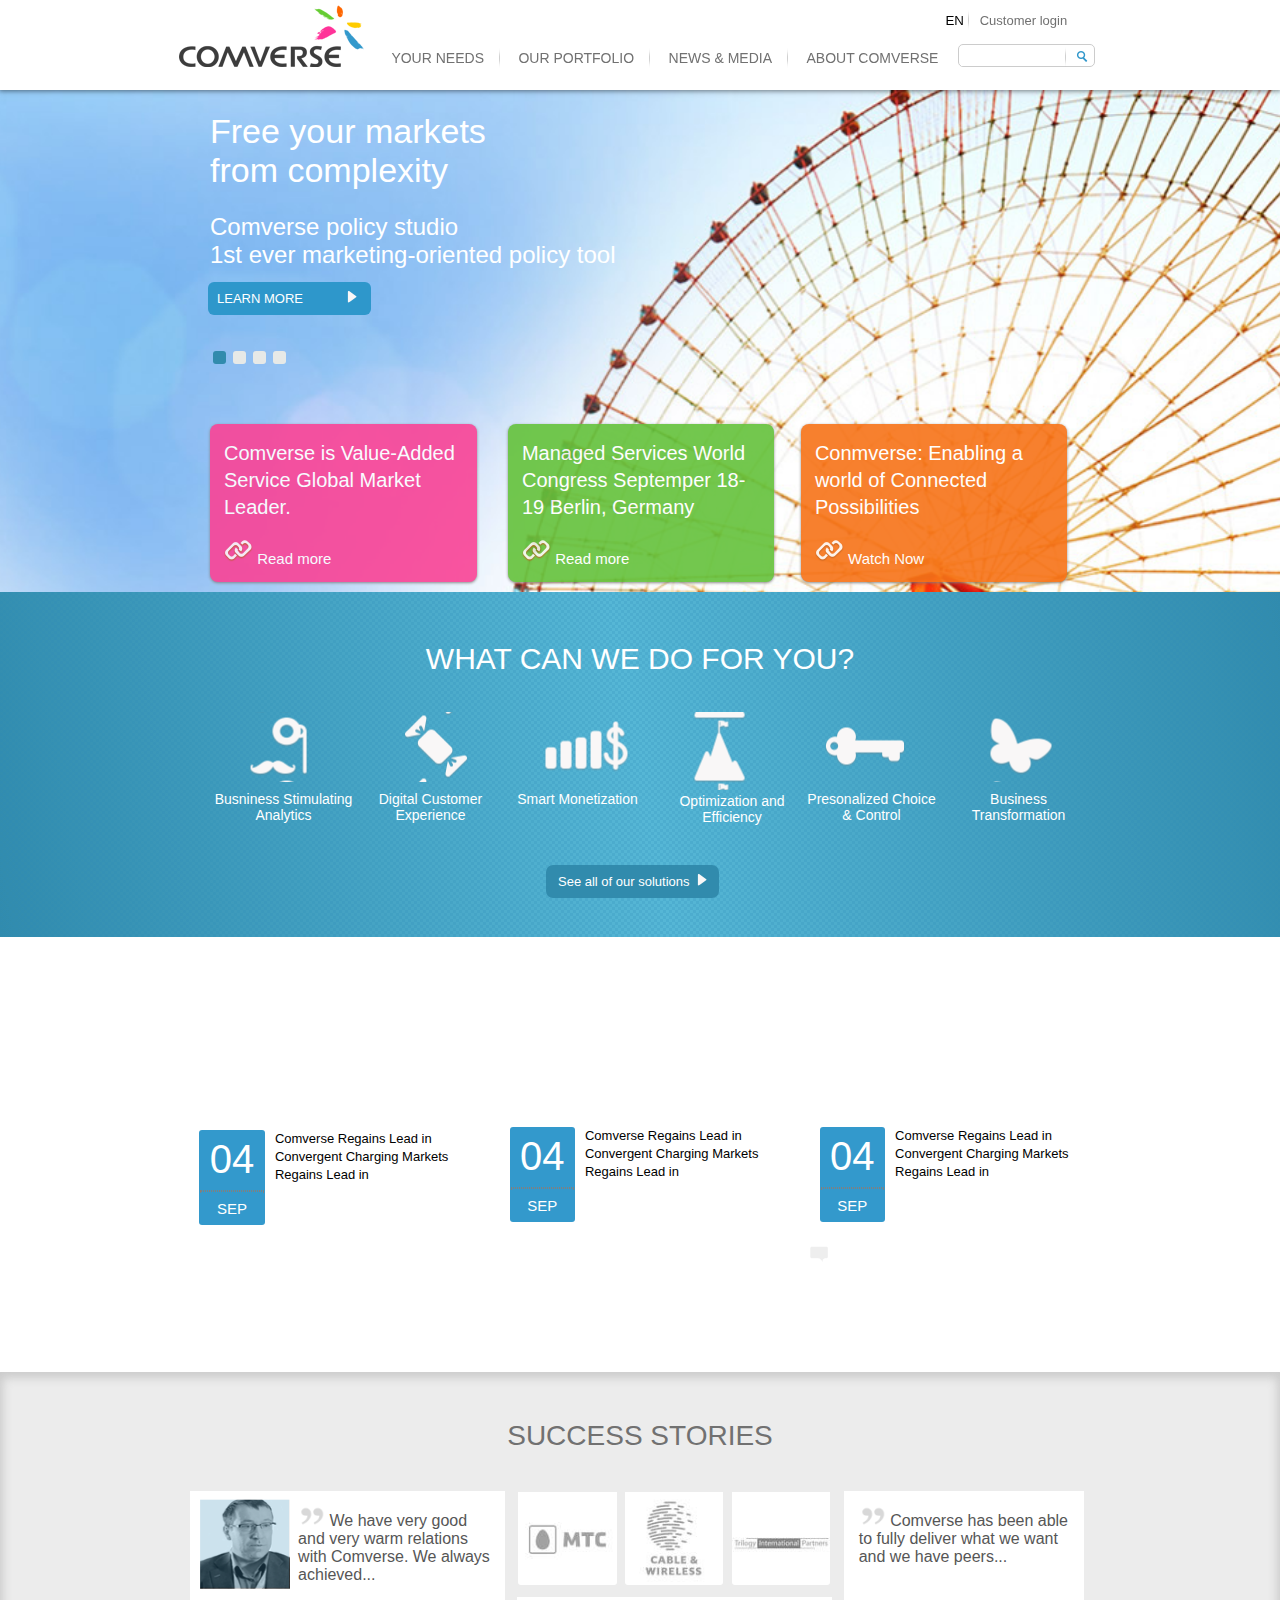
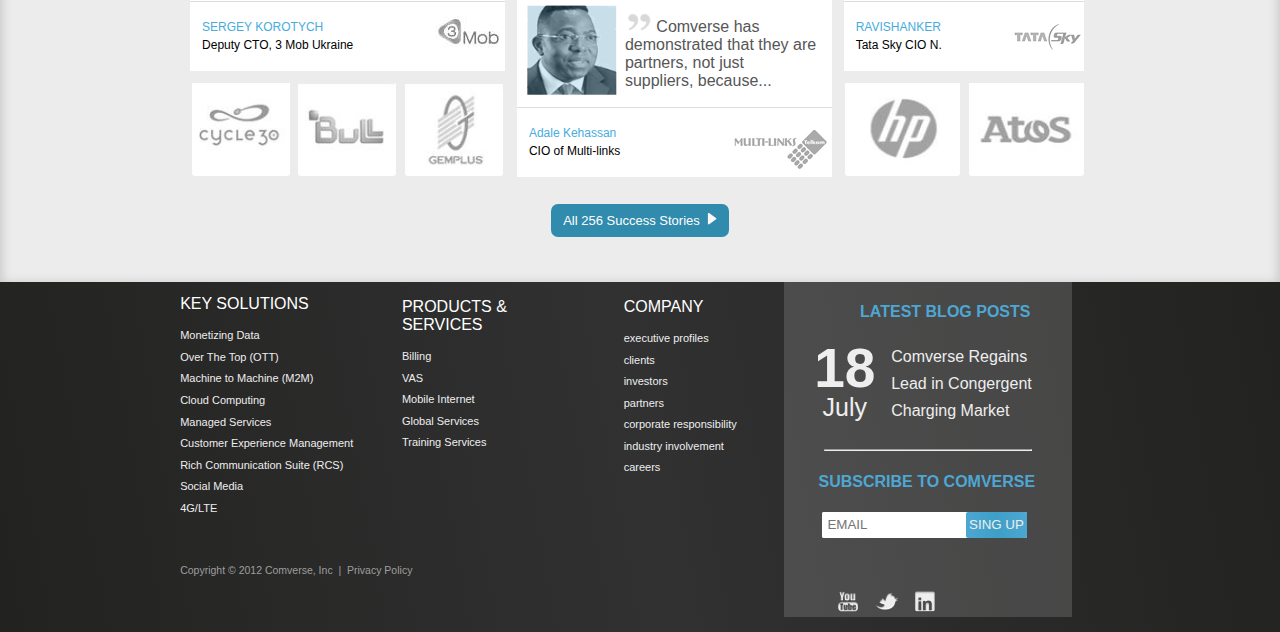
==== commit fb86e1e3: "fix wave alerts" ====
--- a/index.html
+++ b/index.html
@@ -101,7 +101,7 @@
         	
 				 <ol class="slides-control">
 					<a href="#">
-						<li class="selected"> <label for="carousel">carousel</label></li>
+						<li class="selected"> <label for="carousel" class="hidden">carousel</label></li>
 					</a>
 
 					<a href="#">
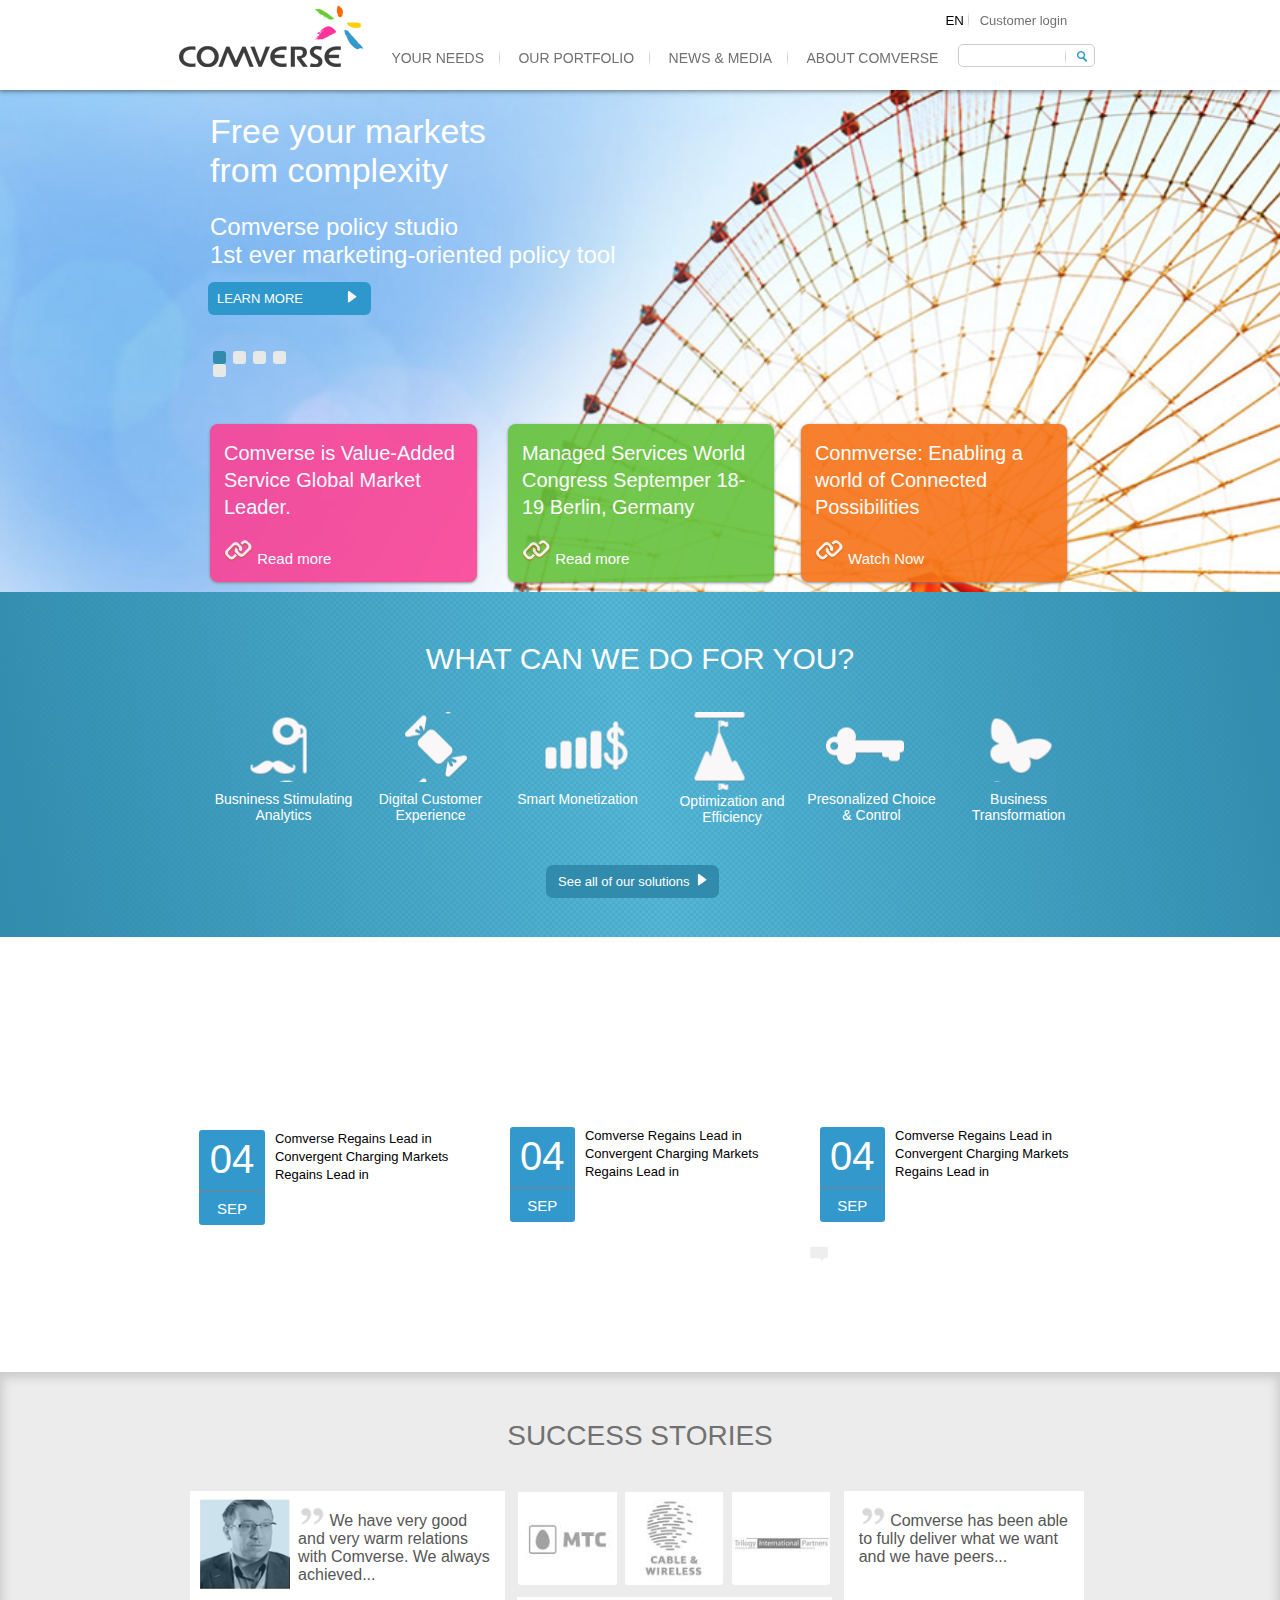
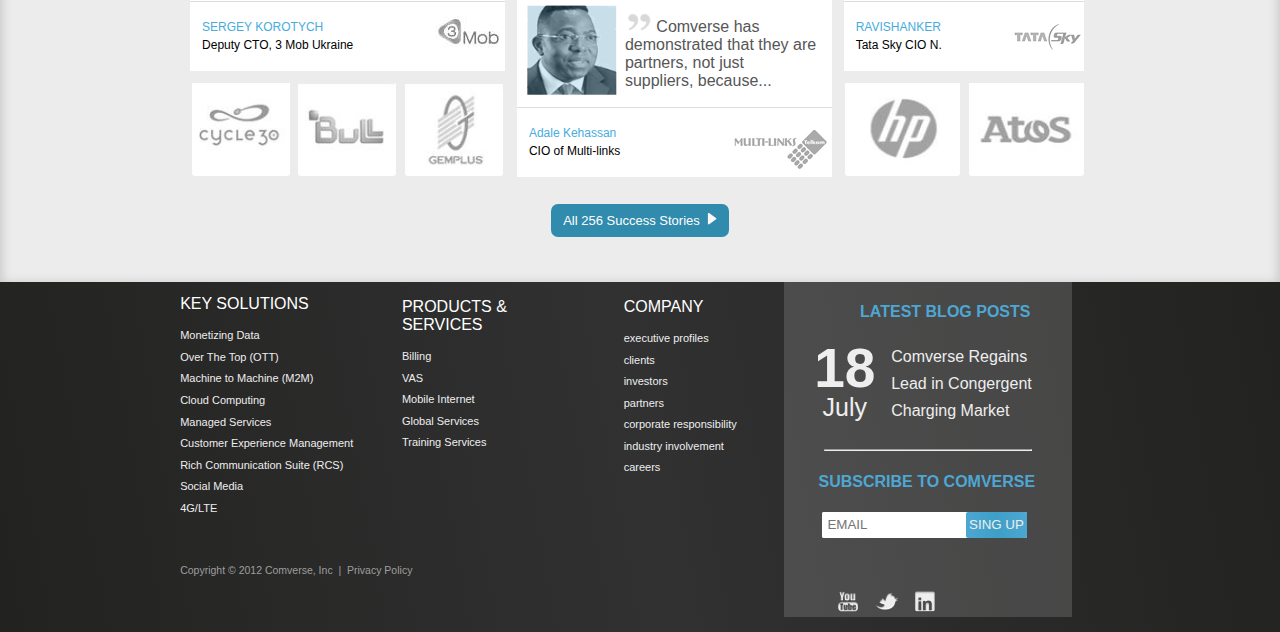
==== commit 637434c7: "fix wave alerts" ====
--- a/index.html
+++ b/index.html
@@ -105,6 +105,9 @@
 					</a>
 
 					<a href="#">
+						<li> 1</li>
+					</a>
+					<a href="#">
 						<li> 2</li>
 					</a>
 					<a href="#">
@@ -113,15 +116,17 @@
 					<a href="#">
 						<li> 4</li>
 					</a>
-					
 				</ol>
 			<!-- slide controller numbers for mobile -->
 
 				 <ol class="slides-control-mob">
 					<a href="#">
-						<li class="selected"> <label for="carousel">1</label></li>
-					</a>
-
+						<li class="selected"> <label for="carousel" class="hidden">carousel</label></li>
+					</a>
+
+					<a href="#">
+						<li> 1</li>
+					</a>
 					<a href="#">
 						<li> 2</li>
 					</a>
@@ -131,7 +136,6 @@
 					<a href="#">
 						<li> 4</li>
 					</a>
-					
 				</ol>
 			
 		
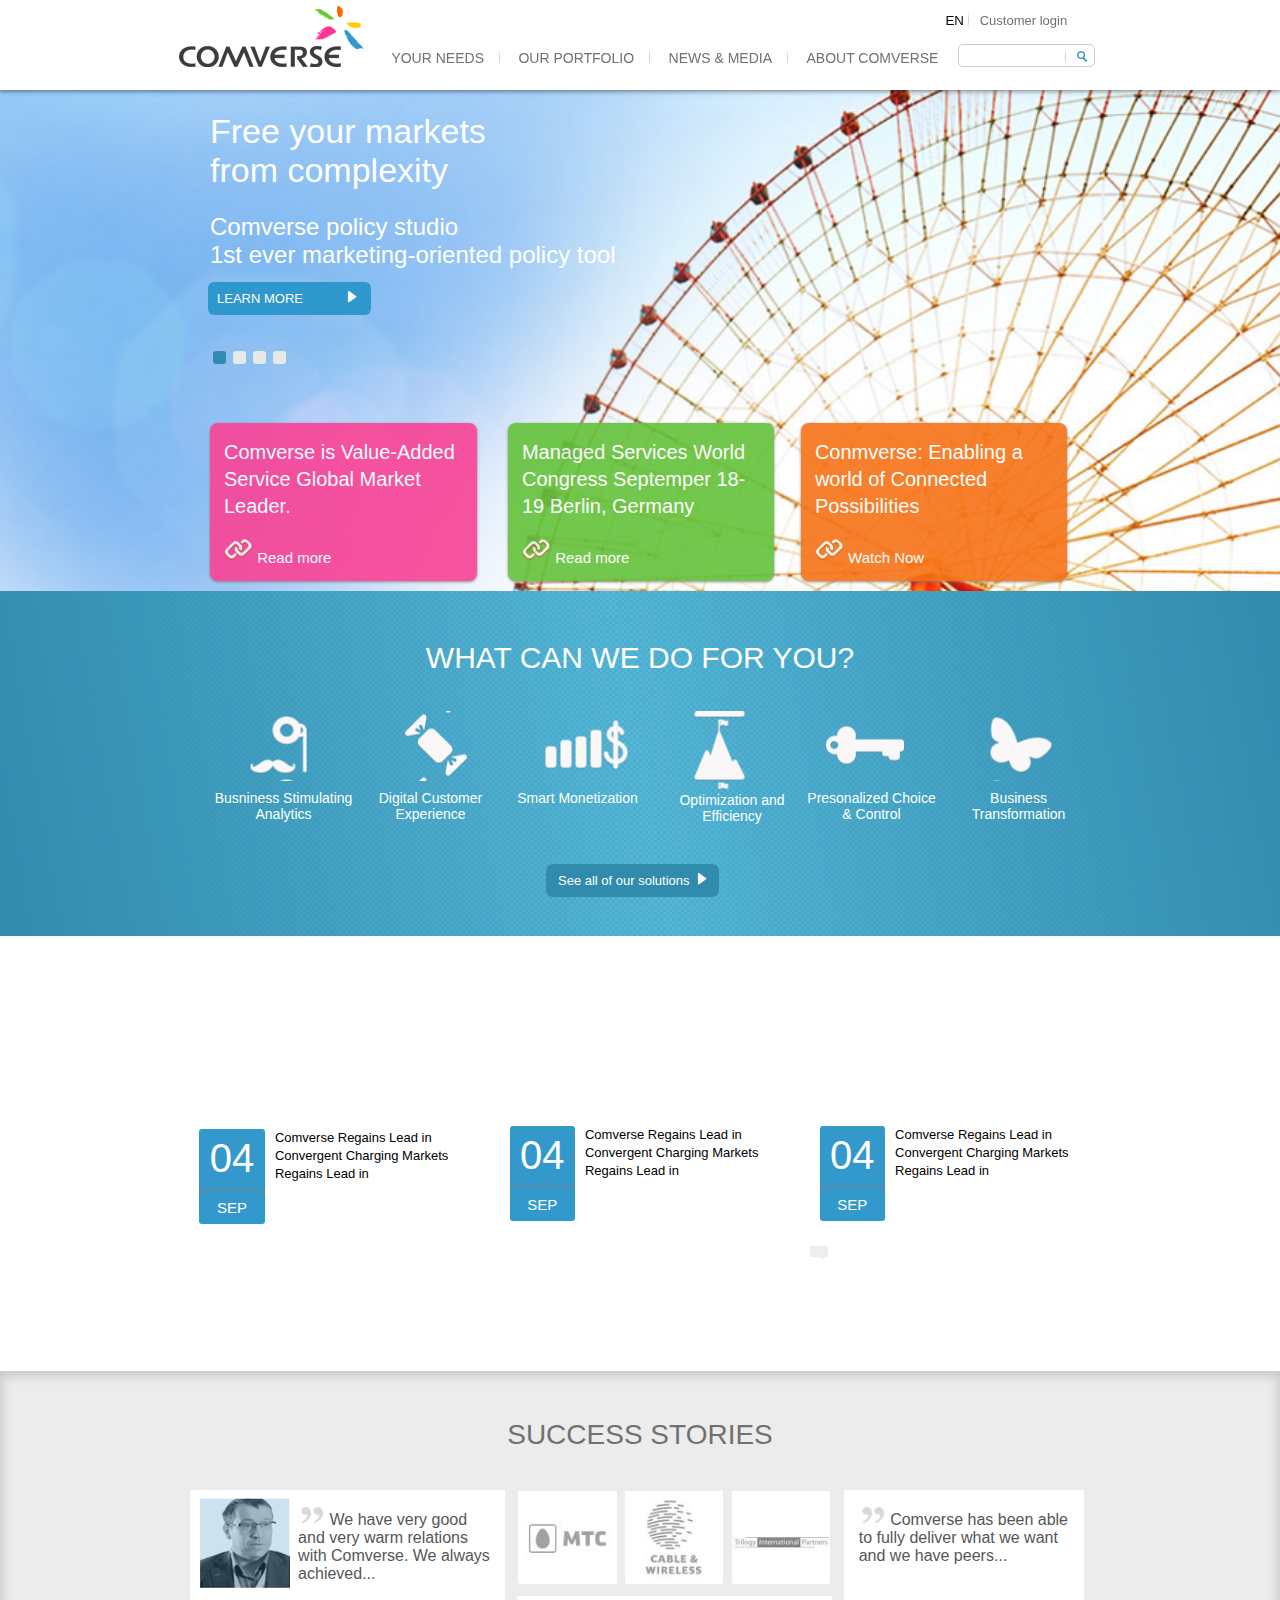
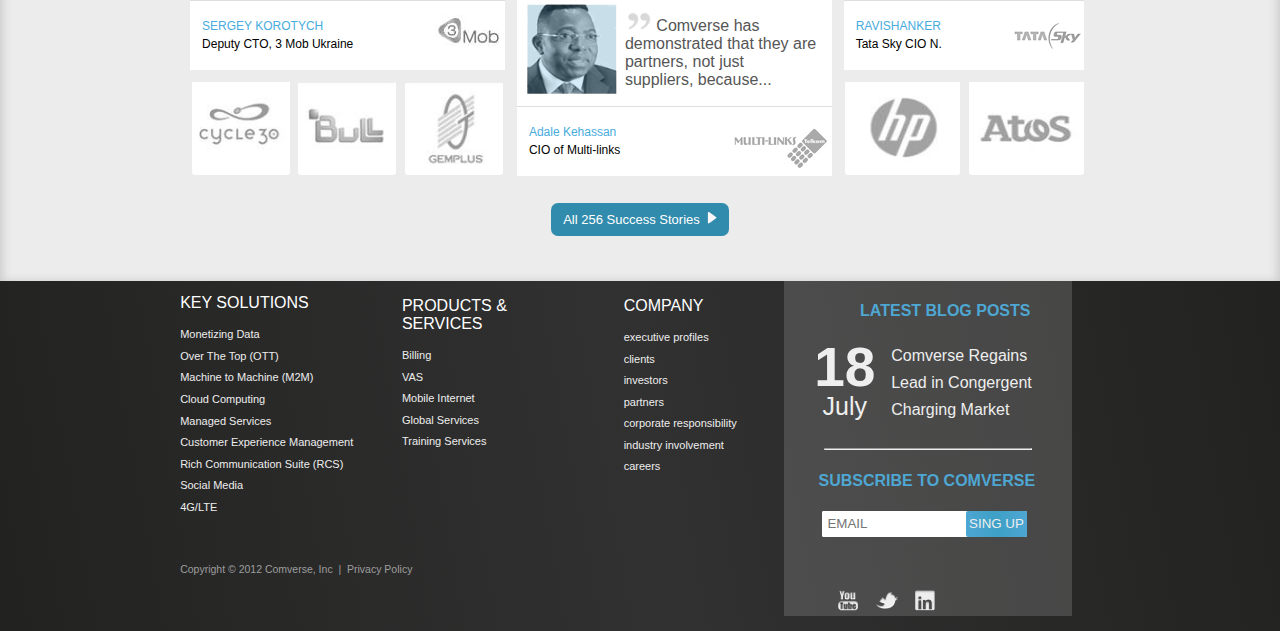
==== commit 7de7c109: "mobile fix" ====
--- a/index.html
+++ b/index.html
@@ -74,6 +74,7 @@
 	<div class="main-section">
         <section class="section-container">
         	<!--- 	SLIDER SLIDER SLIDER    -->
+        <div class="mobile-slider">
        		<ul class="highlights">
        			<li class="first-slide" id="slide-one">
        				<div class="slide-content">
@@ -99,13 +100,9 @@
 		       	</li>
 		  	</ul>
         	
-				 <ol class="slides-control">
-					<a href="#">
-						<li class="selected"> <label for="carousel" class="hidden">carousel</label></li>
-					</a>
-
-					<a href="#">
-						<li> 1</li>
+				<div class="slides-control">
+					<a href="#">
+						<li class="selected"> 1</li>
 					</a>
 					<a href="#">
 						<li> 2</li>
@@ -116,16 +113,12 @@
 					<a href="#">
 						<li> 4</li>
 					</a>
-				</ol>
+				</div>
 			<!-- slide controller numbers for mobile -->
 
-				 <ol class="slides-control-mob">
-					<a href="#">
-						<li class="selected"> <label for="carousel" class="hidden">carousel</label></li>
-					</a>
-
-					<a href="#">
-						<li> 1</li>
+				 <div class="slides-control-mob">
+					<a href="#">
+						<li class="selected">1</li>
 					</a>
 					<a href="#">
 						<li> 2</li>
@@ -136,10 +129,10 @@
 					<a href="#">
 						<li> 4</li>
 					</a>
-				</ol>
+				</div>
 			
 		
-				
+		</div>
 			<ul class="main-cards">
 				<li class="transparent-card" id="purple-card">
 					<section>
@@ -484,13 +477,14 @@
 		<!--  ......... mobile footer ........ -->
 
 		<div class="mob-footer">
+		<a href="#" class="top-page"><img id="top-page" src="img/back_top.png" alt="top page arrow"></a>
 			<ul class="mob-footer-list">
 				<li><a>CONTACT US</a></li>
 				<li><a>SUBSCRIBE TO COMVERSE NEWS</a></li>
 				<li>VISIT US ON:
-					<a href="" target="_blank" class="blog-icon"><span class="hidden">linkedin</span></a>
-					<a href="" target="_blank" class="blog-icon"><span class="hidden">youtube</span></a>
-					<a href="" target="_blank" class="blog-icon"><span class="hidden">twitter</span></a>
+					<a href="" target="_blank" class="blog-icon linkedin"><span class="hidden">linkedin</span></a>
+					<a href="" target="_blank" class="blog-icon youtube"><span class="hidden">youtube</span></a>
+					<a href="" target="_blank" class="blog-icon twitter"><span class="hidden">twitter</span></a>
 					
 				</li>
 				<li>CHANGE LANGUAGE:
--- a/css/main.css
+++ b/css/main.css
@@ -986,7 +986,7 @@
     display: block;
    }
    .logo{
-        margin-left: 40%;
+        margin-left: 27%;
         padding-bottom: 2%;
    }
 
@@ -1027,13 +1027,10 @@
        
         display: none;
         pointer-events: auto;
-        transform: translateY(0px);
-        margin: 5px 0 0 0;
         position: absolute;
         width: 100%;
         padding: 0;
-        list-style: none;
-        margin-top: 18%;
+        margin-top: 36%;
         margin-left: -3%;
         z-index: 1;
 
@@ -1043,28 +1040,19 @@
     }
 
     .mob-nav > li > a{
-    display: block;
+        display: block;
     position: relative;
     padding: 10px 82%;
-    font-size: 16px;
+    font-size: 12px;
     line-height: 20px;
-    font-weight: 300;
-
-    outline: none;
     background-color: white;
-    margin: 0;
-   /* padding: 0 20px;*/
-    height: 2rem;
-    text-transform: uppercase;
-    display: block;
+    height: 25px;
     text-align: center;
     width: 100%;
     color: #585951;
     border-bottom: 1px solid #dbdbdb;
     border-top: 1px solid #fff;
-    font: 14px Arial;
-    text-decoration: none;
-    line-height: 2.1rem;
+    font-weight: bolder;
     }
 .mob-nav > li > a:hover{
     color: #4db2ff;
@@ -1074,32 +1062,37 @@
       
     }
 .main-section{
-     background-attachment:none;
+     background: url(../img/weDoBG.png) repeat scroll 0 0;
+}
+.mobile-slider{
+    background: url(../img/slide-bg-complexity.jpg) no-repeat center center;
+    background-size: cover;
+    padding-bottom: 45%;
 }
 .highlights{
 
-    padding: 0px;
+    padding: 40px 0px 0px 0px;
     list-style: none;
-   
-    padding-bottom: 20px;
-    margin-bottom: -2.23em;
+    /*padding-bottom: 20px;
+    margin-bottom: -2.23em;*/
 }
 .first-slide{
     background: url(../img/weDoBG.png) repeat scroll 0 0, radial-gradient(ellipse at center, rgba(89, 190, 219, 0.9), rgba(51, 153, 204, 0.9));
      display: block;
     margin-bottom: 20px;
     padding-bottom: 1px;
- 
-
-
 }
 .slide-content{
    
     margin-left: 10px;
     padding-top:10px;
-   /*padding-bottom: 5px;*/
-
-}
+}
+.slide-content > h1{
+        font-size: 29px;
+    }
+    .slide-content > h2{
+        font-size: 17px;
+    }
 .learn-more-btn{
     /*margin-top: 7%;*/
      margin-left: 1%;
@@ -1111,11 +1104,10 @@
 
 .slides-control-mob{
     display: block;
-     padding: 3%;
-    list-style-type: none;
-    margin-left: -12px;
-   
-    margin-top: 25%;
+       margin: 20px 0 10px 10px;
+    position: absolute;
+    width: 100%;
+    margin-top:32%;
    
 }
 .slides-control-mob li{
@@ -1148,23 +1140,19 @@
 }
 .transparent-card{
     display: block;
-    width:auto;
-    height: 150px;
-    margin-left: -6%;
-    border-radius: 0px;
-    display: block;
     height: 150px;
     border-radius: 0px;
     margin: 0;
-    width:auto;
-    opacity:1;
-    margin-top: 10px;
+    width: auto;
+    opacity: 1;
+    margin-top: -10px;
 }
 .main-cards{
+    
     padding: 0;
     list-style: none;
-    margin-top: 25px;
-    padding-bottom: 20px;
+    margin-top: -10px;
+    padding-bottom: 16px;
     margin-bottom: -2.23em;
 }
 
@@ -1172,10 +1160,17 @@
     padding-top: 3%;
 }
 
+.solutions-list{
+  margin-left: -11%;
+}
 .solutions-list li{
    width:32%;
    padding-bottom: 6%;
     }
+    .solutions-list .figcation {
+    font-size: 12px;
+    margin-top: 61%;
+}
 .more-sol{
     display: none;
 }
@@ -1184,6 +1179,9 @@
 .events-section{
     height: 790px;
 
+}
+.events-list{
+   margin-left: -13%;
 }
 .events-list > li{
     display: block;
@@ -1205,16 +1203,13 @@
 
 /***** success stories ***/
 .success-stories{
-    height: 820px;
+    height: 765px;
 }
 .stories-list li{
-    width:73%;
-    float: none;
-    
-}
-.company {
-    /*background-color: #ececec;*/
-}
+    width:92%;
+    float: none;  
+}
+
 .company > img{
     width: 70%;
     height: 
@@ -1225,11 +1220,16 @@
 
 
 /*** mobile footer **/
+.top-page{
+        display: block;
+    float: right;
+    margin: -30px 23px 0px 0px;
+}
 .footer-links, .blogs{
     display: none;  
 }
 footer{
-    height: 200px;
+    height: 193px;
     background-image:url(../img/footer-bg.png);
 }
 
@@ -1242,7 +1242,7 @@
         padding: 0;
 }
 .mob-footer-list > li{
-    color: #FFF;
+    color: #ebebeb;
     list-style: none;
     padding: 12px;
     border-bottom: 1px solid black;
@@ -1260,8 +1260,7 @@
     background-color: #424242;
     position: relative;
     height: 28px;
-    width: 15%;
-    border-radius: 0px;
+    width: 34%;
     margin-left: 2%;
     color: #fff;
     font-size: 13px;
@@ -1272,13 +1271,25 @@
 .blog-icon{
     padding-left:5%; 
 }
+.linkedin{
+     content: url("../img/socialMenuIcon-linkdin.png");
+        display: inline;  
+}
+.youtube{
+    content: url("../img/socialMenuIcon-youtube.png");
+        display: inline;  
+}
+.twitter{
+     content: url("../img/socialMenuIcon-twitter.png");
+        display: inline;  
+}
 .copy-rights > a{
     
     color:#565656;
 }
 .copy-rights{
     height:20px;
-    font-size: 13px;
+    font-size: 11px;
     text-align: center;
     font-weight: bolder;
 }
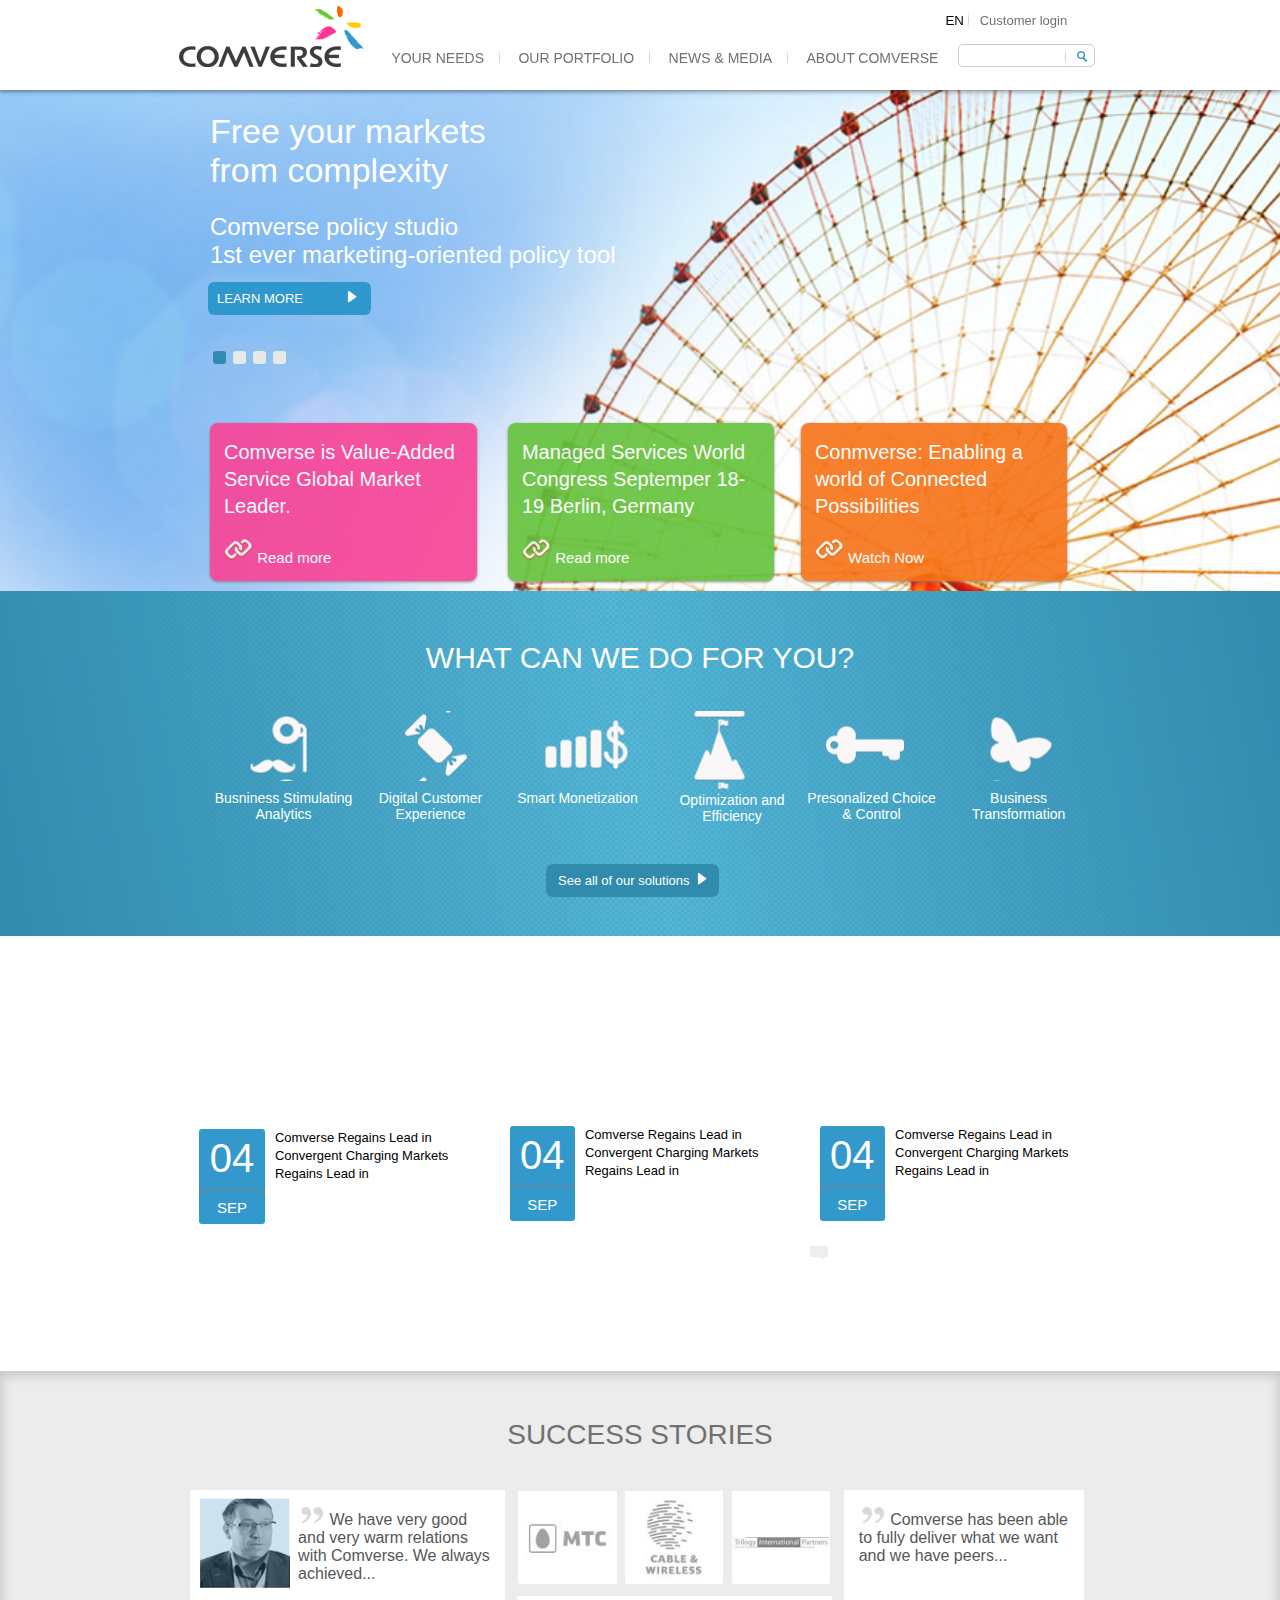
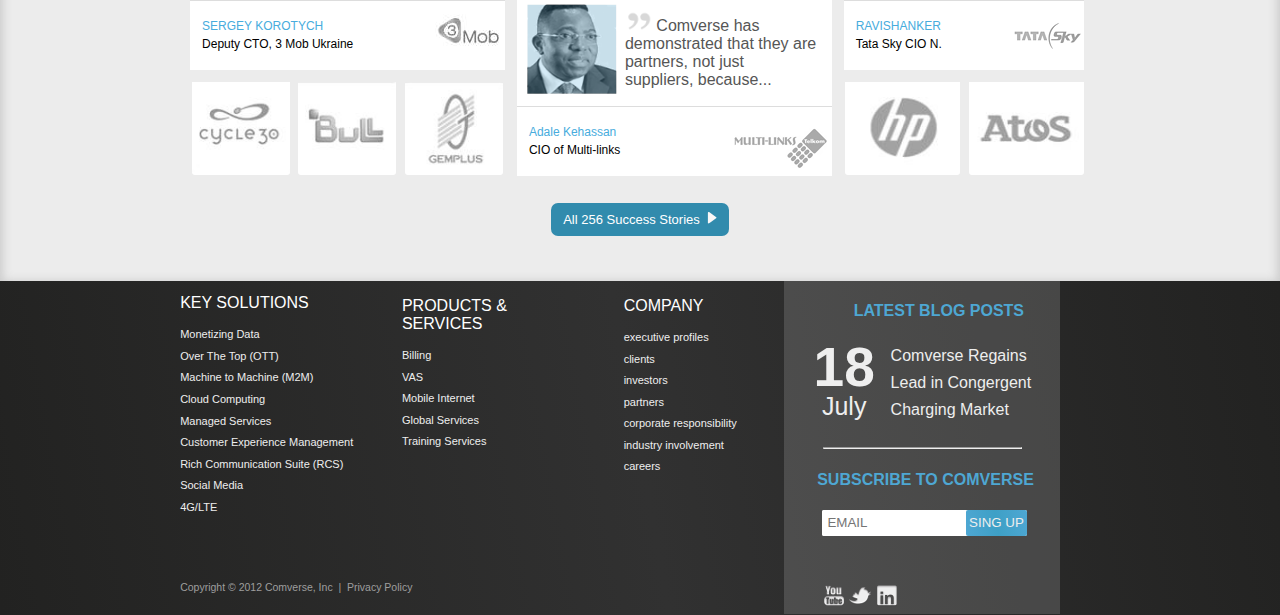
==== commit 7a5a6c00: "some cleaning" ====
--- a/index.html
+++ b/index.html
@@ -1,11 +1,4 @@
 
-<!-- NEED FIXing
-	**** RESPONSIVE **** 
-	1. first event is lower than the others
-	
-	
-	
--->
 <!DOCTYPE html>
 <html lang="en">
 <head>
@@ -14,16 +7,13 @@
     <title>Comverse</title>
     <meta name="description" content="">
     <meta name="viewport" content="width=device-width, initial-scale=1">
-
     <link rel="apple-touch-icon" href="apple-touch-icon.png">
     <!-- Place favicon.ico in the root directory -->
-
 	<link rel="stylesheet" type="text/css" href="css/main.css">
 </head>
 <body>
-
+		<!-- comverse header -->
 	<header class="comverse-header">
-
 		<div class="nav-container">
 			<div class="logo">
 				<a href="#"><img src="img/comverse-logo.png" alt="comverse-logo" /></a>
@@ -40,8 +30,7 @@
 				<li><a href="#">ABOUT COMVERSE</a></li>
 			</ul>	
 		</div>
-		<!-- %%%%%%%%%%%%%%%%%%%%%%%%%%%%%% -->
-
+		<!-- %%%%%%%%%%%%% nav bar %%%%%%%%%%%%%%%%% -->
 		<nav class="navbar">
 			<ul class="nav">
 				<li><a href="#">YOUR NEEDS<img class="search-line" src="img/divider.png" alt=""></a></li>
@@ -50,7 +39,7 @@
 				<li><a href="#">ABOUT COMVERSE</a></li>
 			</ul>	
 		</nav>
-
+			<!-- login & language selection -->
 		<div class="lan-login-link">
 		<label for="langueges-select"><span class="hidden">s</span></label>
 				<select class="lan-select" id="langueges-select">
@@ -61,7 +50,7 @@
 					<img src="img/divider.png" class="search-line" alt="">
 				<a href="#"> Customer login</a>		
 		</div>
-
+			<!-- search form -->
 		<form class="form-container">
 			<label for="search"><span class="hidden">search</span></label>
 			<input type="text" id="search" > 
@@ -70,7 +59,6 @@
 		</form>
 	</div>
 	</header>
-
 	<div class="main-section">
         <section class="section-container">
         	<!--- 	SLIDER SLIDER SLIDER    -->
@@ -81,13 +69,10 @@
 						<h1>Free your markets 
 						<br>from complexity</h1>
 			        	<h2>Comverse policy studio
-			        	<br> <strong>1st</strong> ever marketing-oriented policy tool</h2>
-			        	
-			       		
+			        	<br> <strong>1st</strong> ever marketing-oriented policy tool</h2>	
 		       		</div>
-
-		       	</li>
 		       		<a href="#" class="learn-more-btn">LEARN MORE </a>
+		       	</li>		
 		       	<!-- these are the other slides with no content -->
 		       	<li class="second-slide" id="slide-two">
 					<div class="slide-content"></div>
@@ -99,7 +84,7 @@
 					<div class="slide-content"></div>
 		       	</li>
 		  	</ul>
-        	
+        		<!-- bullets - slides navigation -->
 				<div class="slides-control">
 					<a href="#">
 						<li class="selected"> 1</li>
@@ -114,24 +99,6 @@
 						<li> 4</li>
 					</a>
 				</div>
-			<!-- slide controller numbers for mobile -->
-
-				 <div class="slides-control-mob">
-					<a href="#">
-						<li class="selected">1</li>
-					</a>
-					<a href="#">
-						<li> 2</li>
-					</a>
-					<a href="#">
-						<li> 3</li>
-					</a>
-					<a href="#">
-						<li> 4</li>
-					</a>
-				</div>
-			
-		
 		</div>
 			<ul class="main-cards">
 				<li class="transparent-card" id="purple-card">
@@ -139,7 +106,6 @@
 						<a href="#">
 							<h2 class="card-text">Comverse is Value-Added Service Global Market Leader.</h2>
 						</a>
-
 						<a href="#">
 								<img src="img/link-icon-image.png" alt="read-more">
 								<strong> Read more</strong>
@@ -151,35 +117,27 @@
 						<a href="#">
 							<h2 class="card-text">Managed Services World Congress Septemper 18-19 Berlin, Germany</h2>	
 						</a>
-
 						<a href="#">
 							<img src="img/link-icon-image.png" alt="read-more">
 							<strong> Read more</strong>
 						</a>
-						</section>
-						
+						</section>	
 					</li>
 					<li class="transparent-card" id="orange-card">
 						<section>
 							<a href="#">
 							<h2 class="card-text">Conmverse: Enabling a world of Connected Possibilities</h2>
 							</a>
-
 							<a href="#">
 								<img src="img/link-icon-image.png" alt="watch-now">
 								<strong>Watch Now</strong>
 							</a>
 						</section>
-						
 					</li>
-					
 				</ul> 
 			</section>
 		</div>
-
 						<!--- SOLUTIONS SOLUTION -->
-						<!-- $$$$$$$$$$$$$$$$$$$$$$ -->
-
 <div class="our-solutions">
     <section class="section-container">
      	<h1> WHAT CAN WE DO FOR YOU?</h1>
@@ -187,7 +145,7 @@
         	<li>
         		<a href="#">
         			<figure>
-        				<div class="sol-1">
+        				<div class="sol sol-1">
         				<div class="figcation">Busniness Stimulating<br>Analytics</div>
         				</div>
         			</figure>
@@ -196,7 +154,7 @@
         	<li>
         		<a href="#">
         			<figure>
-        				<div class="sol-2">
+        				<div class="sol sol-2">
         				<div class="figcation">Digital Customer<br>Experience </div></div>
         			</figure>
         		</a>
@@ -204,7 +162,7 @@
         	<li>
         		<a href="#">
         			<figure>
-        				<div class="sol-3">
+        				<div class="sol sol-3">
         				<div class="figcation">Smart Monetization</div></div>
         			</figure>
         		</a>
@@ -212,24 +170,23 @@
         	<li>
         		<a href="#">
         			<figure>
-        				<div class="sol-4">
-        				<div class="figcation">Optimization and <br> Efficiency</div>
-        				</div>
-        			</figure>
-        		</a>
-        	</li>
-        	<li>
-        		<a href="#">
-        			<figure>
-	        			<div class="sol-5">
-	        			<div class="figcation">Presonalized Choice <br> &amp; Control</div></div>
-        			</figure>
-        		</a>
-        	</li>
-        	<li>
-        		<a href="#">
-        			<figure>
-	        			<div class="sol-6">
+        				<div class="sol sol-4">
+        				<div class="figcation">Optimization and <br> Efficiency</div></div>
+        			</figure>
+        		</a>
+        	</li>
+        	<li>
+        		<a href="#">
+        			<figure>
+	        			<div class="sol sol-5">
+	        		   <div class="figcation">Presonalized Choice <br> &amp; Control</div></div>
+        			</figure>
+        		</a>
+        	</li>
+        	<li>
+        		<a href="#">
+        			<figure>
+	        			<div class="sol sol-6">
 	        			<div class="figcation">Business <br> Transformation</div></div>
         			</figure>
         		</a>
@@ -241,15 +198,10 @@
         </div> 
     </section>
 </div>
-
 				<!-- EVENTS EVENTS EVENTS -->
-				<!-- $$$$$$$$$$$$$$$$$$$$ -->
-
 <div class="events-section">
-     <section class="section-container">
-        		
+     <section class="section-container">		
         <h1>WHAT'S HAPPENING AT COMVERSE?</h1>
-
         <ul class="events-list">
             <li>
                 <a href="#">
@@ -265,10 +217,7 @@
                         </article>
                     </section>
                 </a>
-
-
                 <a class="all" href="#"><span class="all-news">&nbsp;&nbsp;All news</span></a>
-
             </li>
             <li>
                 <a href="#">
@@ -307,9 +256,7 @@
         </ul>
     </section>
 </div>
-
 		<!--  SUCCESS STOREIS 	SUCCESS STORIES -->
-			<!-- $$$$$$$$$$$$$$$$$$$$$$$$$$$$$ -->
 <div class="success-stories">
     <section class="section-container">
         <h1>SUCCESS STORIES</h1>
@@ -334,9 +281,7 @@
                                	</div>
                                	<div class="company">
                                		<img src="img/gamplus.jpg" alt="gamplus logo">
-                               	</div>
-
-                               	
+                               	</div>         	
                          </div>
                 </li>
                 <li>
@@ -359,51 +304,34 @@
                             <p itemprop="jobTitle">CIO of Multi-links</p>
                         </div>
                         <div class="person-logo"><img src="img/multi_links.png" alt="multi links logo"></div>
-                </blockquote>
-
-                    
+                </blockquote>     
                 </li>
-
                 <li class="last-stories-list">
 	 			<blockquote class="stories-blockquote">
-	 			
 	 				<p>
 	 					Comverse has been able to fully deliver what we want and we have peers...</p>
-
 	 				<div class="details">
 	 					<p>RAVISHANKER</p>
 	 					<p>Tata Sky CIO N.</p>
 	 				</div>
 	 				<div class="person-logo"><img src="img/tata_sky.png" alt="tata sky logo"></div>
 	 			</blockquote>
-
 	 			<div class="logos">
                     <div class="company last-comp-logo"><img src="img/hp.jpg" alt="hp logo"></div>
                     <div class="company last-comp-logo"><img src="img/atos.jpg" alt="atos logo"></div>
                 </div>		
 	 		</li>
         </ul>
-
-        				<div class="more-stories">
-            				<a href="#" class="more-btn">All 256 Success Stories</a>
-        				</div>
-        		</section>
-
-        	</div>
-
+        <div class="more-stories">
+            <a href="#" class="more-btn">All 256 Success Stories</a>
         </div>
-
-		 	
-		
-
-
-
-
-
+    </section>
+ </div>
+</div>
 <!-- FOOTER FOOTER FOOTER -->
-
 <footer>
 		<div class="footer-section">
+		<!-- footer links -->
 			<div class="footer-links">
 				<div class="all-links">
 					<div class="links-column">
@@ -443,16 +371,18 @@
 						</ul>
 					</div>
 				</div>
+				<!-- copy rights -->
 				<p>Copyright &copy; 2012 Comverse, Inc&nbsp; |&nbsp; <a href="">Privacy Policy</a></p>
 			</div>
+			<!-- comverse blogs -->
 			<div class="blogs">
 				<h4>LATEST BLOG POSTS</h4>
 				<div class="blog-post">
 				<a href="">
-					<div class="date"> 
+					<time class="date" datetime="2010-07-18"> 
 						<span>18</span>
 						<span>July</span>
-					</div>
+					</time>
 					<p>Comverse Regains Lead in Congergent Charging Market</p> 
 					</a>
 				</div>
@@ -462,20 +392,15 @@
 					<label for="email"><span class="hidden">e</span></label>
 					<input type="email" id="email" placeholder="EMAIL"></input>
 					<button>SING UP</button>	
-				</form>
-				
+				</form>	
 				<div class="external-links">
-					<a href="http://youtube.com" target="_blank" id="you-tube-icon"class="blog-icon"><span class="hidden">youtube</span></a>
-					<a href="http://twitter.com" target="_blank" id="twitter-icon" class="blog-icon"><span class="hidden">twitter</span></a>
-					<a href="http://linkedin.com" target="_blank" id="linked-in-icon" class="blog-icon"><span class="hidden">linkedin</span></a>	
+					<a href="http://youtube.com" target="_blank" class="blog-icon youtube"><span class="hidden">youtube</span></a>
+					<a href="http://twitter.com" target="_blank" class="blog-icon twitter"><span class="hidden">twitter</span></a>
+					<a href="http://linkedin.com" target="_blank" class="blog-icon linkedin"><span class="hidden">linkedin</span></a>	
 				</div>
-				
-
 			</div>
 		</div>
-
 		<!--  ......... mobile footer ........ -->
-
 		<div class="mob-footer">
 		<a href="#" class="top-page"><img id="top-page" src="img/back_top.png" alt="top page arrow"></a>
 			<ul class="mob-footer-list">
@@ -484,8 +409,7 @@
 				<li>VISIT US ON:
 					<a href="" target="_blank" class="blog-icon linkedin"><span class="hidden">linkedin</span></a>
 					<a href="" target="_blank" class="blog-icon youtube"><span class="hidden">youtube</span></a>
-					<a href="" target="_blank" class="blog-icon twitter"><span class="hidden">twitter</span></a>
-					
+					<a href="" target="_blank" class="blog-icon twitter"><span class="hidden">twitter</span></a>	
 				</li>
 				<li>CHANGE LANGUAGE:
 					<label for="mob-langueges-select"><span class="hidden">s</span></label>
@@ -495,7 +419,6 @@
 						<option value="Hebrew">Hebrew</option>
 					</select>
 				</li>
-
 			</ul>
 			<p class="copy-rights">Copyright &copy; 2012 Comverse, Inc&nbsp; |&nbsp; <a href="">Privacy Policy </a>|&nbsp; <a href="">Sitemap</a></p></li>
 		</div>
--- a/css/main.css
+++ b/css/main.css
@@ -4,11 +4,9 @@
     font-weight: 200;
     margin: 0 auto;
 }
-
 a {
 	text-decoration: none;
 }
-
 div{
 
 	display: block;
@@ -23,7 +21,6 @@
     list-style-type: decimal;
    
 }
-
 .mob-menu{
     display: none;
 }
@@ -31,15 +28,9 @@
 	height: 70px;
 	padding : 0;
     margin: 0 auto;
-  
    width: 100%;
   max-width: 940px;
-    
-  
-	
-
-}
-
+}
 .comverse-header{
 	background: #FFF none repeat scroll 0% 0%;
 	padding: 0px;
@@ -47,15 +38,13 @@
     width: 100%;
 	position: fixed;
 	box-shadow: 0px 0px 5px 1px rgba(0, 0, 0, 0.5);
-    z-index: 1;
-	
+    z-index: 1;	
 }
 .logo{
 	float: left;
     margin-top: 5px;
     margin-left: 1%;
 }
-
 .lan-login-link {
     position: absolute;
     float: right;
@@ -98,17 +87,11 @@
     font-size: 14px;
     color: #717171;
 }
-@media{
-    .nav a:hover{
-        
-        color:#4db2ff;
+.nav a:hover{
+    color:#4db2ff;
        
-    }
-}
-
-
+}
 .form-container{
-
 	position: absolute;
 	margin-top:3.4%;
     margin-left: 1%;
@@ -120,8 +103,7 @@
     border: 1px solid;
     border-color:  #CCC;
 }
-.form-container input{
-	   
+.form-container input{  
     width: 93px;
     padding: 0px 0px 0px 7px;
     padding-left: 4px;
@@ -131,28 +113,23 @@
     margin-left: 2px;
     display: inline-block;   
     outline: medium none;
-
-}
-
+}
 .form-container button {
 	background:center;
     background-position: right center;
-   background-color: transparent;
+    background-color: transparent;
     border: medium none;
     margin-right: 0px;
     padding-top: 5px;
     cursor: pointer;
-      outline: medium none;
-}
-
+    outline: medium none;
+}
 .search-line{
     margin-bottom: -5px;
 }
-
 .mobile-navbar{
     display: none;
 }
-
 .main-section {  
     padding-top: 7%;
 	background: transparent url("../img/slide-bg-complexity.jpg") no-repeat fixed center center ;
@@ -161,31 +138,24 @@
     background-attachment: fixed;
     background-position: center center;
     background-size: cover;
-
 }
 .main-section ul{
     list-style: none;
     position: relative;
 }
-
 .section-container {
     min-width: 40%;
     max-width: 940px;
     position: relative;
     padding: 0px;
     margin: 0px auto;
-
 }
 .main-section h1{
-    
     font-size:34px;
     display: block;
-
 }
 .main-section h3{
-    
     margin-bottom: 31px;
-
 }
 .learn-more-btn {
     background:#2E97CB;
@@ -194,21 +164,16 @@
     border-radius: 6px;
     margin-left: -2px;
     margin-bottom: 40px;
-    font-size: 13px;
-   
-}
-
+    font-size: 13px;  
+}
 .learn-more-btn:after{
     padding-left: 40px;
     padding-right: 5px;
     content: url(..//img/btnArrow.png);
 }
-@media{
-    .learn-more-btn:hover{
-        background: #2b8cb8;
-    }
-}
-
+.learn-more-btn:hover{
+    background: #2b8cb8;
+}
 .slides-control{
     padding: 3%;
     list-style-type: none;
@@ -216,7 +181,6 @@
     padding-bottom: 6%;
     width: 10%;
 }
-
  .slides-control li{
     cursor: pointer;
     width: 10px;
@@ -228,42 +192,32 @@
     padding: 0px 0px 3px 3px;
     border-radius: 3px;
     margin-right: 6px;
-     font-size: 10px;
-     color: #E7E9E7;
-}
-    
-
-
+    font-size: 10px;
+    color: #E7E9E7;
+}
 .slides-control li:hover{
     background-color:#318bad;
     cursor: pointer;
     color: #318bad;
-
 }
 li.selected {
-        color: #318bad;
+    color: #318bad;
     background-color: #318bad;
 }
-
 #purple-card {
-        background-color: #FA4396;
-    }
+    background-color: #FA4396;
+}
 #green-card{
 background-color: #64C23B;
-
 }
 
 #orange-card{
-
     background-color: #F77318;
     margin-left: -5px
 }
-
 .transparent-card{
-    
     display: inline-block;
     margin-right: 3%;
-    
     padding: 0px 14px 14px;
     width: 26.5%;
     cursor: pointer;
@@ -274,51 +228,33 @@
 .transparent-card section h2{
     font-size: 20px;
     line-height: 27px;
-
-}
-
-
-
+}
 .transparent-card{
-opacity: 0.9;}
+    opacity: 0.9;
+}
 .transparent-card:hover {
-opacity: 1; }
-
-
-
-
-
+    opacity: 1;
+}
 .main-cards{
-  
     margin-top: 15px;
     padding-bottom: 15px;
-   
-
-}
-
-.transparent-card   section  a {
+}
+.transparent-card >  section  a {
     font-size: 15px;
     color: white;
 }
-
 .our-solutions{
-        margin-top: -25px;
-      
-       
-        background: url(../img/weDoBG.png) repeat scroll 0 0,linear-gradient(80deg, #318bad, #56b7d6, #318bad);
+    margin-top: -25px;
+    background: url(../img/weDoBG.png) repeat scroll 0 0,linear-gradient(80deg, #318bad, #56b7d6, #318bad);
 }
 .solutions-list{
-
     list-style: none;
     display: inline-block;
-
-
 }
 .our-solutions h1{
     text-align: center;
     padding-top: 50px;
     font-size: 30px;
-
 }
 .solutions-list li{
     display: inline-block;
@@ -340,69 +276,37 @@
 .solutions-list li a{
     color: #FFF;
 }
-
 .solutions-list .figcation{
    font-size: 14px;
     margin-top: 40%;
 }
-.sol-1{
-   
+.sol{
     height:50px;
-    background-image: url("../img/solution_icon_biz-analitics.png");
     background-position-x: 50%;
     background-position-y: 50%;
     padding-top: 20px;
     background-repeat-x: no-repeat;
     background-repeat-y: no-repeat;      
 }
+.sol-1{
+    background-image: url("../img/solution_icon_biz-analitics.png");     
+}
 .sol-2{
-    height:50px;
-    /*margin-right: 15px;*/
     background-image: url("../img/solution_icon_diti-cx.png");
-    background-position-x: 50%;
-    background-position-y: 50%;
-    padding-top: 20px;
-    background-repeat-x: no-repeat;
-    background-repeat-y: no-repeat;
 }
 .sol-3{
-   /* margin-right: 15px;*/
-    height:50px;
     background-image: url("../img/solution_icon_smart-money.png");
-    background-position-x: 50%;
-    background-position-y: 50%;
-    padding-top: 20px;
-    background-repeat-x: no-repeat;
-    background-repeat-y: no-repeat;
 }
 .sol-4{
-    height:50px;
     margin-left: 15px;
     background-image: url("../img/solution_icon_optimize-efficnt.png");
-    background-position-x: 50%;
-    background-position-y: 50%;
     padding-top: 28px;
-    background-repeat-x: no-repeat;
-    background-repeat-y: no-repeat;
 }
 .sol-5{
-
-    height:50px;
     background-image: url("../img/solution_icon_personal.png");
-    background-position-x: 50%;
-    background-position-y: 50%;
-    padding-top: 20px;
-    background-repeat-x: no-repeat;
-    background-repeat-y: no-repeat;
 }
 .sol-6{
-     height:50px;
     background-image: url("../img/solution_icon_biz-transform.png");
-    background-position-x: 50%;
-    background-position-y: 50%;
-    padding-top: 20px;
-    background-repeat-x: no-repeat;
-    background-repeat-y: no-repeat;
 }
 .sol-1:hover{
     background-image: url("../img/solution_icon_biz-analitics_hover.png");
@@ -428,13 +332,9 @@
     background-image: url("../img/solution_icon_biz-transform_hover.png");
     color: #79D2FF;
 }
-
-
 .figure{
-
     display: block;
 }
-
 .more-sol{
     position: relative;
      margin-left: 40%;
@@ -456,13 +356,11 @@
     padding-left: 12px;
 }
 .more-btn:after{
-      padding-left: 7px;
+    padding-left: 7px;
     content: url(..//img/btnArrow.png);
 }
-@media{
-    .more-btn:hover{
+.more-btn:hover{
         background: #2b8cb8;
-    }
 }
 .events-section{
     padding-top: 85px;
@@ -471,10 +369,8 @@
     background-repeat: no-repeat;
     background-attachment: fixed;
     background-position: center center;
-     height: 350px;
-    
-}
-
+    height: 350px;   
+}
 .events-section h1{
    text-align: center;
     font-size: 30px;
@@ -483,39 +379,30 @@
 .events-section h2{
     margin-bottom: 1.5%;
 }
-
 .events-list{
     list-style: none;
-    
     margin-left: -4%;
 }
-
 .events-list li{
-
     display: inline-block;
     width: 29.4%;
     padding: 15px;
 }
-
-
 .events-list article {
-   
     background-color:rgba(255, 255, 255, 0.4);
     border-radius: 3px;
     padding: 12px;
     height: 95px;
-
 }
 .event-date{
-
     color:#FFF;
-  border-radius: 3px;
+    border-radius: 3px;
     float: left;
     width: 20%;
     height: 80px;
-  padding: 3%;
-  margin-right: 4%;
-  background-color: #3399CC;
+    padding: 3%;
+    margin-right: 4%;
+    background-color: #3399CC;
 }
 .event-date > span {
   text-align: center;
@@ -524,77 +411,54 @@
   font-weight: lighter;
 }
 .event-date > hr {
-    margin: 15% -13%;
-    
+    margin: 15% -13%; 
     border-width: 1px;
-    
     border-style: dotted;
 }
-
 .event-date > span:first-child {
      font-size: 40px;
-     font-weight:bolder;
-    
-   }
+     font-weight:bolder;  
+}
 .events-list p{
     margin-top: 0px;
     color: black;
     font-size: 13px;
     line-height: 18px;
-
 }
 .events-list li a section{
     padding-bottom:10px;
 }
-
-@media {
-    .events-list li article:hover{
-        background-color:rgba(255, 255, 255, 1);
-}
-
-}
- .all{
-    color:#FFF;
-   
-}
-
-@media{
-    .all :hover{
+.events-list li article:hover{
+     background-color:rgba(255, 255, 255, 1);
+}
+.all{
+    color:#FFF;  
+}
+.all :hover{
     color:black;   
 }
-
-
 .all-news{
     margin-top: -20px;
 }
 .all-news:before{
    content: url("../img/eventListIconNews.png");
 }
-
 .all-news:hover:before {
-  content: url("../img/eventListIconNews_hover.png"); }
-}
-
-
+  content: url("../img/eventListIconNews_hover.png");
+}
 .all-events:before{
      content: url("../img/eventListIconEvents.png");
-       
-}
-
+}
 .all-events:hover:before {
-  content: url("../img/eventListIconEvents_hover.png"); }
-
+  content: url("../img/eventListIconEvents_hover.png");
+}
 .all-press:before{
     content: url("../img/eventListIconPress.png");
 }
 .all-press:hover:before{
     content: url("../img/eventListIconPress_hover.png");
 }
-
-
-
 /****** Succes Stories *********** */
-
 .success-stories{
     padding-top: 10px;
     background-color: #ececec;
@@ -603,7 +467,6 @@
     height: 500px;
     box-shadow: inset 0px 3px 10px 3px #CCC;
 }
-
 .success-stories h1 {
     color:#717171;
     padding: 4% 0;
@@ -611,14 +474,12 @@
     margin: 0 auto;
     font-size: 28px;  
 }
-
 .stories-list{
     padding: 0; 
     float: left;  
     margin-top: -20px;
     margin-left: 1.5%;
 }
-
 .stories-list  li{
     display: inline-block;
     width: 34%;
@@ -626,21 +487,17 @@
     margin: 4px;
     padding: 2px;
     font-size:12px;
-
-}
-
+}
 .last-stories-list{
     width: 26% !important;
     float: left; 
 }
-
 .stories-blockquote{
     background-color: white;
     -webkit-margin-start: 0;
     -webkit-margin-end: 0;
     height: 180px;
 }
-
 .stories-blockquote > p{
     height: 80px;
     padding: 15px;
@@ -652,7 +509,6 @@
 .stories-blockquote >p:before{
     content: url("../img/quote-grey.png");
 }
-
 .stories-blockquote > img{
     float: left;
     padding: 8px;
@@ -660,16 +516,12 @@
     width: 90px;
     margin-left: 2px;
 }
-
 .details{
     text-align: left;
     padding-left: 10px;
     display: inline-block;
     float: left;
 }
-
-
-
 .details  p{
     -webkit-margin-before: 0;
     -webkit-margin-after: 0;
@@ -679,7 +531,6 @@
 {
     color:#47ACDD;
 }
-
 .person-logo{
     float: right;
     max-width: 101%;
@@ -687,7 +538,6 @@
 #mob-logo{
     margin-top: -11px;
 }
-
 .logos{
     margin-top: 5px;
     width:104%;
@@ -697,14 +547,12 @@
      margin-left: -4px;
      width: 104%;
 }
-
 .logos-middle{
     margin-top: 16.5px !important;
     margin-bottom: -4px !important;
     width: 104%;
     margin-left: -4px;
 }
-
 .company {
     display: inline-block;
     width: 30%;
@@ -717,9 +565,7 @@
     width: 100%;
     height:90px;
 }
-
 .last-comp-logo{
-
     width: 46%;
 }
 .more-stories a > img{
@@ -727,56 +573,39 @@
     height: 10px;
     padding-left: 7px;
     margin-top: 2px;
-
-}
-
-
-
-
-
-
-
-
+}
 .hidden{
     display: none;
 }
-
-
-
-
 /************** footer ******** */
 footer{
-    
-padding-top: 0; 
- background: linear-gradient(80deg, #222221, #313131, #222221);
- padding: 0;
-    height: 350px;
+    padding-top: 0; 
+    background: linear-gradient(80deg, #222221, #313131, #222221);
+    padding: 0;
+    height: 334px;
     width: 100%;
     margin: 0;
-
 }
 .links-column  h2,h3{
     font-size: 16px !important;
 }
 .footer-section{
-
     max-width: 960px;
     min-width: 700px;
     width: 960px;
     margin: 0 auto;
     color: #EEEEEE;
 }
-
 .footer-links {
     position: relative;
-  width: 70%;
-  float: left;
-  }
+    width: 70%;
+    float: left;
+}
 .footer-links p{
     position: absolute;
     float: left;
     font-size: 10.5px;
-    bottom: -23%;
+    bottom: -30%;
     margin-left: 3%;
     color: #9E9E9E;
 }
@@ -786,13 +615,11 @@
 .footer-links p a:hover{
     color: #EEEEEE;
 }
-
 .links-column {
   width: 33%;
     box-sizing: border-box;
     padding: 0 3%;
     float: left;
-
 }
 .links-column ul{
     list-style: none;
@@ -809,23 +636,18 @@
 .links-column a:hover{
     color: #2b8cb8;
     text-decoration: underline;
-
-}
-
+}
 .links-column h5{
     font-weight: lighter;
 }
-
 .blogs{
-    width: 30%;
-  float: left;
-  background-color: rgba(255, 255, 255, 0.15);
-  height: 100%; 
-  margin-left: -5%;
-
+   width: 28.8%;
+   float: left;
+   background-color: rgba(255, 255, 255, 0.15);
+   height: 100%; 
+   margin-left: -5%;
 }
 .blogs h4{
-    
     color:#4EA7D3;
     position: relative;
     margin-left: 12%;
@@ -834,35 +656,30 @@
     text-align: center;
 }
 .blogs hr{
-
     margin: 9% 14%;
     margin-bottom: 0px;
-    border-width: 1px;
-    
-}
-
+    border-width: 1px;   
+}
 .date {
   float: left;
-  padding: 0.3em; }
-
+  padding: 0.3em;
+}
 .date > span {
-  text-align: center;
-  display: block; 
-  padding-top: 5%;
-   font-size: 25px;
-  font-weight: lighter;
-}
-
+    text-align: center;
+    display: block; 
+    padding-top: 5%;
+    font-size: 25px;
+    font-weight: lighter;
+}
 .date > span:first-child {
      font-size: 55px;
-    padding-top: 0px;
- font-weight: bold;
-  margin: -0.2em 0.2em;
-   }
-
+     padding-top: 0px;
+     font-weight: bold;
+     margin: -0.2em 0.2em;
+}
 .blog-post{
     padding-left: 5%;
-   }
+}
 .blog-post p{
     margin-right: 10%;
     margin-left: 5%;
@@ -890,15 +707,12 @@
     width: 30%;
     float: right;
     padding: 0;
-      outline: medium none;
-
-
+    outline: medium none;
 }
 .subscribe-form button:hover{
     background:linear-gradient(80deg, #3EA0C6, #2b8cb8, #3EA0C6);;
 }
 .subscribe-form input{
-
     border-radius: 4px;
     width: 66%;
     height: 26px;
@@ -910,7 +724,6 @@
       outline: medium none;
 }
 .subscribe-form{
-   
     position: absolute;
     width: 16%;
     margin-left: 3%;
@@ -920,79 +733,63 @@
     border-radius: 2px;
     outline: none;
     background: white;
-
-}
- 
+}
  .external-links{
     position: relative;
     margin-left: 14%;
     margin-top: 35%;
+    padding-bottom: 1%;
  }
- #you-tube-icon:before{
-   content: url("../img/socialMenuIcon-youtube.png");
-        display: inline;  
- }
- #you-tube-icon:hover:before{
-   content: url("../img/socialMenuIcon-youtube_hover.png");
-        display: inline;  
- }
-
-#twitter-icon:before{
-   content: url("../img/socialMenuIcon-twitter.png");
-        display: inline;  
- }
- #twitter-icon:hover:before{
-   content: url("../img/socialMenuIcon-twitter_hover.png");
-        display: inline;  
- }
-
-#linked-in-icon:before{
-   content: url("../img/socialMenuIcon-linkdin.png");
-        display: inline;  
- }
-
-#linked-in-icon:hover:before{
-   content: url("../img/socialMenuIcon-linkdin_hover.png");
-        display: inline;  
- }
-
+ .linkedin{
+    content: url("../img/socialMenuIcon-linkdin.png");
+    display: inline;  
+}
+.linkedin:hover{
+    content: url("../img/socialMenuIcon-linkdin_hover.png");
+    display: inline;
+}
+.youtube{
+    content: url("../img/socialMenuIcon-youtube.png");
+    display: inline;  
+}
+.youtube:hover{
+    content: url("../img/socialMenuIcon-youtube_hover.png");
+    display: inline;  
+}
+.twitter{
+     content: url("../img/socialMenuIcon-twitter.png");
+     display: inline;  
+}
+.twitter:hover{
+     content: url("../img/socialMenuIcon-twitter_hover.png");
+     display: inline;  
+}
 .mob-footer{
     display: none;
 }
 .slides-control-mob{
     display:none;
-    }
-
+}
 /***** MEDIA MEDIA  MEDIA   **/
-
 /* ******************************************* */
 
 input[type=checkbox]{
     display: none;
 }
-
 @media all and (max-width:769px) {
-
-   .navbar{
+   .navbar,.lan-login-link,.form-container,.slides-control,.more-sol{
     display: none;
    } 
-   .lan-login-link{
-    display: none;
-   }
-   .form-container{
-    display: none;
-   }
    .mobile-navbar{
     display: block;
    }
    .logo{
-        margin-left: 27%;
-        padding-bottom: 2%;
+     margin-left: 27%;
+    padding-bottom: 2%;
    }
-
    .mob-menu{
     display: block;
-   width: 36%;
+    width: 36%;
     max-width: 300px;
     float: left;
     position: relative;
@@ -1012,7 +809,6 @@
     outline: none;
     border-radius: 4px;
    }
-
    .mob-menu-btn:after{
     content: '';
     position: absolute;
@@ -1024,7 +820,6 @@
     box-shadow: 0 7px 0 #a0a0a0,0 14px 0 #a0a0a0, 0 21px 0 #a0a0a0
    }
     .mob-nav{
-       
         display: none;
         pointer-events: auto;
         position: absolute;
@@ -1033,270 +828,210 @@
         margin-top: 36%;
         margin-left: -3%;
         z-index: 1;
-
     }
     .mob-nav > li{
         position: relative;
     }
-
     .mob-nav > li > a{
         display: block;
-    position: relative;
-    padding: 10px 82%;
-    font-size: 12px;
-    line-height: 20px;
-    background-color: white;
-    height: 25px;
-    text-align: center;
-    width: 100%;
-    color: #585951;
-    border-bottom: 1px solid #dbdbdb;
-    border-top: 1px solid #fff;
-    font-weight: bolder;
-    }
-.mob-nav > li > a:hover{
+        position: relative;
+        padding: 10px 82%;
+        font-size: 12px;
+        line-height: 20px;
+        background-color: white;
+        height: 25px;
+        text-align: center;
+        width: 100%;
+        color: #585951;
+        border-bottom: 1px solid #dbdbdb;
+        border-top: 1px solid #fff;
+        font-weight: bolder;
+    }
+    .mob-nav > li > a:hover{
     color: #4db2ff;
-}
-  #menu-open:checked ~ .mob-nav {
-       display: block;
-      
-    }
-.main-section{
+    }
+    #menu-open:checked ~ .mob-nav {
+       display: block;   
+    }
+    .main-section{
      background: url(../img/weDoBG.png) repeat scroll 0 0;
-}
-.mobile-slider{
+    }
+    .mobile-slider{
     background: url(../img/slide-bg-complexity.jpg) no-repeat center center;
     background-size: cover;
     padding-bottom: 45%;
-}
-.highlights{
-
+    }
+    .highlights{
     padding: 40px 0px 0px 0px;
     list-style: none;
-    /*padding-bottom: 20px;
-    margin-bottom: -2.23em;*/
-}
-.first-slide{
-    background: url(../img/weDoBG.png) repeat scroll 0 0, radial-gradient(ellipse at center, rgba(89, 190, 219, 0.9), rgba(51, 153, 204, 0.9));
-     display: block;
-    margin-bottom: 20px;
-    padding-bottom: 1px;
-}
-.slide-content{
-   
-    margin-left: 10px;
-    padding-top:10px;
-}
-.slide-content > h1{
-        font-size: 29px;
+    }
+    .first-slide{
+        background: url(../img/weDoBG.png) repeat scroll 0 0, radial-gradient(ellipse at center, rgba(89, 190, 219, 0.9), rgba(51, 153, 204, 0.9));
+         display: block;
+        margin-bottom: 20px;
+        padding-bottom: 1px;
+    }
+    .slide-content{ 
+        margin-left: 10px;
+        padding-top:10px;
+    }
+    .slide-content > h1{
+            font-size: 29px;
     }
     .slide-content > h2{
-        font-size: 17px;
-    }
-.learn-more-btn{
-    /*margin-top: 7%;*/
-     margin-left: 1%;
-}
-.slides-control{
-    display: none;
-}
-
-
-.slides-control-mob{
-    display: block;
-       margin: 20px 0 10px 10px;
-    position: absolute;
-    width: 100%;
-    margin-top:32%;
-   
-}
-.slides-control-mob li{
-    cursor: pointer;
-    width: 30px;
-    height: 30px;
-    text-align: center;
-    color: #565656;
-    line-height: 30px;
-     display: inline-block;
-    background-color: #E7E9E7;
-    float: left;
-    margin-left: 0.9%;
-    padding: 0;
-    border-radius: 3px;
-    margin-right: 6px;
-
-
-    
-}
-li.selected{
-    background-color: #318bad;
-    color:#EEEEEE;
-}
-.slides-control-mob li:hover{
-    background-color:#318bad;
-    color: #EEEEEE;
-    cursor: pointer;
-
-}
-.transparent-card{
-    display: block;
-    height: 150px;
-    border-radius: 0px;
-    margin: 0;
-    width: auto;
-    opacity: 1;
-    margin-top: -10px;
-}
-.main-cards{
-    
-    padding: 0;
-    list-style: none;
-    margin-top: -10px;
-    padding-bottom: 16px;
-    margin-bottom: -2.23em;
-}
-
-.transparent-card   h2{
-    padding-top: 3%;
-}
-
-.solutions-list{
-  margin-left: -11%;
-}
-.solutions-list li{
-   width:32%;
-   padding-bottom: 6%;
+            font-size: 17px;
+    }
+    .learn-more-btn{
+        position: absolute;
+        margin: 4% 0 0 4%;
+    }
+    .slides-control{
+        display: block;
+        margin: 20px 0 10px 10px;
+        position: absolute;
+        width: 100%;
+        margin-top:32%;  
+        padding:0;  
+    }
+    .slides-control li{
+        width: 30px;
+        height: 30px;
+        text-align: center;
+        color: #565656;
+        line-height: 30px;
+        font-size: 12px;
+        font-weight: bolder;
+    }
+    li.selected{
+        background-color: #318bad;
+        color:#EEEEEE;
+    }
+    .transparent-card{
+        display: block;
+        height: 150px;
+        border-radius: 0px;
+        margin: 0;
+        width: auto;
+        opacity: 1;
+        margin-top: -10px;
+    }
+    .main-cards{ 
+        padding: 0;
+        list-style: none;
+        margin-top: -10px;
+        padding-bottom: 16px;
+        margin-bottom: -2.23em;
+    }
+    .transparent-card   h2{
+        padding-top: 3%;
+    }
+    .solutions-list{
+      margin-left: -11%;
+    }
+    .solutions-list li{
+       width:32%;
+       padding-bottom: 6%;
     }
     .solutions-list .figcation {
-    font-size: 12px;
-    margin-top: 61%;
-}
-.more-sol{
-    display: none;
-}
-
-/** mobile events   */
-.events-section{
-    height: 790px;
-
-}
-.events-list{
-   margin-left: -13%;
-}
-.events-list > li{
-    display: block;
-    width: auto;
-    list-style-type: none;
-}
-
-.event-date{
-    width: 70px;
-    height: 90px;
-    padding: 0px;
-    padding-top: 1%;
-
-}
-
-.event-date > hr {
-    margin: 10% 1%;
-}
-
-/***** success stories ***/
-.success-stories{
-    height: 765px;
-}
-.stories-list li{
-    width:92%;
-    float: none;  
-}
-
-.company > img{
-    width: 70%;
-    height: 
-}
-.stories-list > li:last-child{
-    display: none;
-    }
-
-
-/*** mobile footer **/
-.top-page{
+        font-size: 12px;
+        margin-top: 61%;
+    }
+    /** mobile events   */
+    .events-section{
+        height: 790px;
+    }
+    .events-list{
+       margin-left: -13%;
+    }
+    .events-list > li{
         display: block;
-    float: right;
-    margin: -30px 23px 0px 0px;
-}
-.footer-links, .blogs{
-    display: none;  
-}
-footer{
-    height: 193px;
-    background-image:url(../img/footer-bg.png);
-}
-
-.mob-footer{
-    display: block;
-}
-.mob-footer-list{
-     list-style-type: none;
-        margin: 0;
-        padding: 0;
-}
-.mob-footer-list > li{
-    color: #ebebeb;
-    list-style: none;
-    padding: 12px;
-    border-bottom: 1px solid black;
-    
-
-}
-.mob-footer-list > li>a:hover{
-     color:#d2d2d2;
-     text-decoration: underline;
-}
-.mob-footer-list > li>a{
-    cursor: pointer;
-}
-.lan-select{
-    background-color: #424242;
-    position: relative;
-    height: 28px;
-    width: 34%;
-    margin-left: 2%;
-    color: #fff;
-    font-size: 13px;
-    outline: medium none;
-    cursor: pointer;
-}
-}
-.blog-icon{
-    padding-left:5%; 
-}
-.linkedin{
-     content: url("../img/socialMenuIcon-linkdin.png");
-        display: inline;  
-}
-.youtube{
-    content: url("../img/socialMenuIcon-youtube.png");
-        display: inline;  
-}
-.twitter{
-     content: url("../img/socialMenuIcon-twitter.png");
-        display: inline;  
-}
-.copy-rights > a{
-    
-    color:#565656;
-}
-.copy-rights{
-    height:20px;
-    font-size: 11px;
-    text-align: center;
-    font-weight: bolder;
-}
-.hidden{
-    display: none;
-}
-
+        width: auto;
+        list-style-type: none;
+    }
+    .event-date{
+        width: 70px;
+        height: 90px;
+        padding: 0px;
+        padding-top: 1%;
+    }
+    .event-date > hr {
+        margin: 10% 1%;
+    }
+    /***** success stories ***/
+    .success-stories{
+        height: 765px;
+    }
+    .stories-list li{
+        width:92%;
+        float: none;  
+    }
+    .company > img{
+        width: 70%;
+        height: 
+    }
+    .stories-list > li:last-child{
+        display: none;
+    }
+    /*** mobile footer **/
+    .top-page{
+        display: block;
+        float: right;
+        margin: -30px 23px 0px 0px;
+    }
+    .footer-links, .blogs{
+        display: none;  
+    }
+    footer{
+        height: 193px;
+        background-image:url(../img/footer-bg.png);
+    }
+    .mob-footer{
+        display: block;
+    }
+    .mob-footer-list{
+         list-style-type: none;
+            margin: 0;
+            padding: 0;
+    }
+    .mob-footer-list > li{
+        color: #ebebeb;
+        list-style: none;
+        padding: 12px;
+        border-bottom: 1px solid black;
+    }
+    .mob-footer-list > li>a:hover{
+         color:#d2d2d2;
+         text-decoration: underline;
+    }
+    .mob-footer-list > li>a{
+        cursor: pointer;
+    }
+    .lan-select{
+        background-color: #424242;
+        position: relative;
+        height: 28px;
+        width: 34%;
+        margin-left: 2%;
+        color: #fff;
+        font-size: 13px;
+        outline: medium none;
+        cursor: pointer;
+    }
+    .blog-icon{
+        padding-left:5%; 
+    }
+    .copy-rights > a{ 
+        color:#565656;
+    }
+    .copy-rights{
+        height:20px;
+        font-size: 11px;
+        text-align: center;
+        font-weight: bolder;
+    }
+    .hidden{
+        display: none;
+    }
 }
 
 
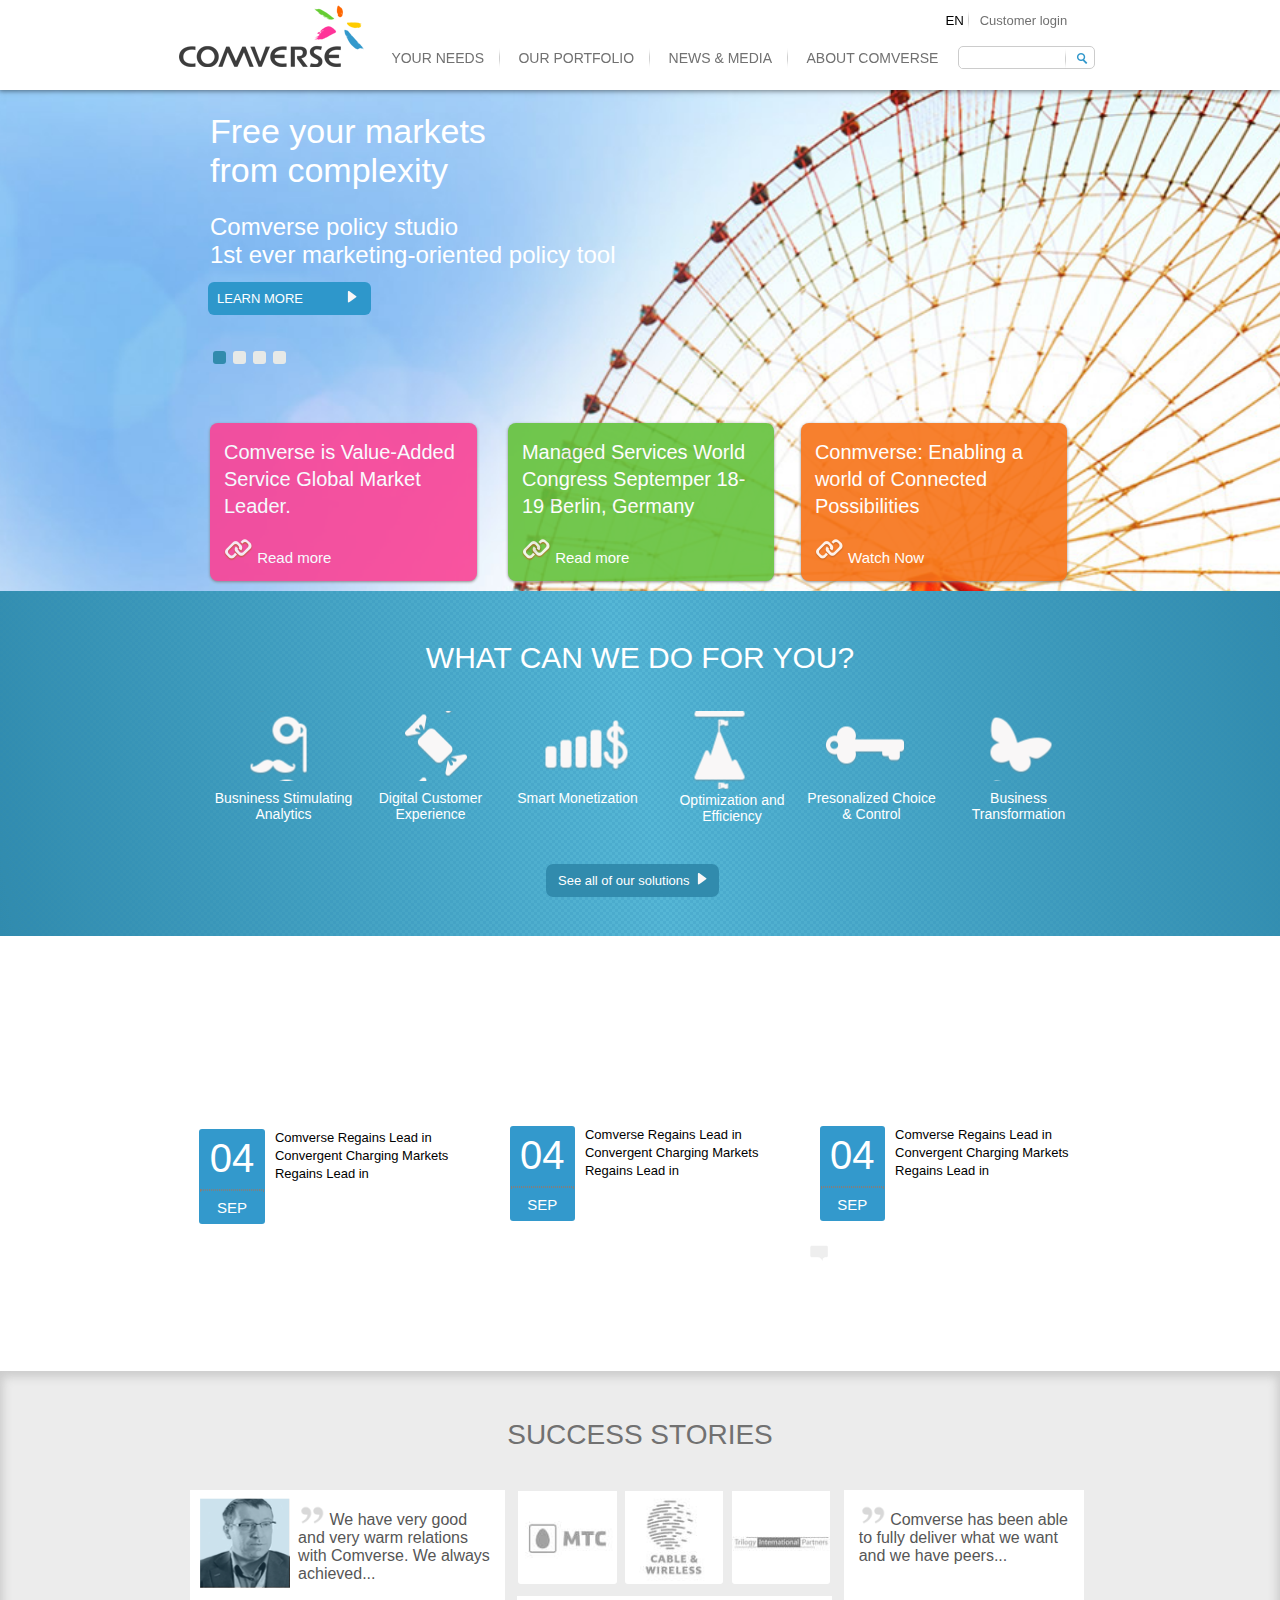
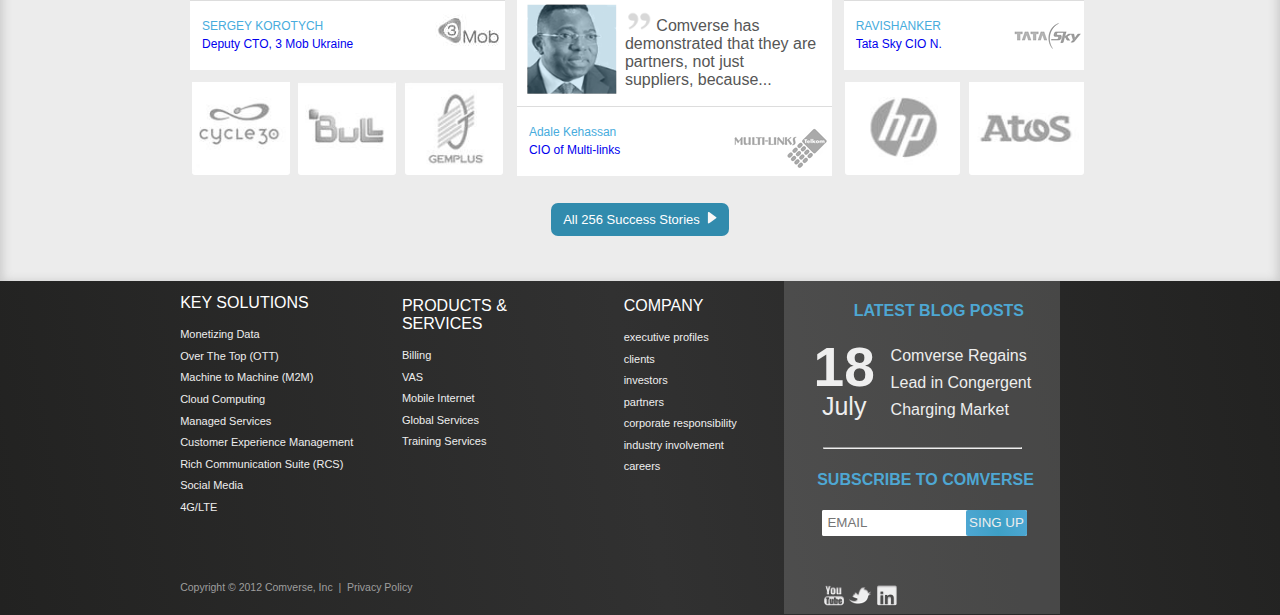
==== commit f6895be2: "last commit (hopefully)" ====
--- a/index.html
+++ b/index.html
@@ -261,8 +261,9 @@
     <section class="section-container">
         <h1>SUCCESS STORIES</h1>
         <ul class="stories-list">
-             <li>
+             <li><a href="#" class="stories-content">
                 <blockquote class="stories-blockquote">
+                	
                     <img src="img/person2.png" alt="Jonathan Pierce photo">
                      <p> We have very good and very warm relations with Comverse. We always achieved...</p>
                      <div class="details" itemscope="" itemtype="">
@@ -270,33 +271,48 @@
                             <p itemprop="">Deputy CTO, 3 Mob Ukraine</p>
                         </div>
                         <div class="person-logo" id="mob-logo"><img src="img/mob.jpg" alt="mob-logo" data-pin-nopin="true"></div>
+                      
                     </blockquote>
-                  		
+                  		  </a>
                   		 <div class="logos">
+                  		 		<a href="#" class="stories-content content-logo">
                                 <div class="company">
                                		<img src="img/cycle.jpg" alt="cycle logo">
                                	</div>
+                               	</a>
+                               	<a href="#" class="stories-content content-logo">
                                	<div class="company">
                                		<img src="img/bull.jpg" alt="bull logo">
                                	</div>
+                               	</a>
+                               	<a href="#" class="stories-content content-logo">
                                	<div class="company">
                                		<img src="img/gamplus.jpg" alt="gamplus logo">
-                               	</div>         	
+                               	</div>  
+                               	</a>       	
                          </div>
                 </li>
                 <li>
                     <div class="logos-middle">
+                    <a href="#" class="stories-content content-logo">
 	 				<div class="company">
 	 					<img src="img/mtc.jpg" alt="mtc logo">
 	 				</div>
+	 				</a>
+	 				<a href="#" class="stories-content content-logo">
 	 				<div class="company">
 	 					<img src="img/caple.jpg" alt="caple logo">
 	 				</div>
+	 				</a>
+	 				<a href="#" class="stories-content content-logo">
 	 				<div class="company">
 	 					<img src="img/trilgoy.jpg" alt="trilgoy logo">
 	 				</div>
+	 				</a>
 	 			</div>
+	 			<a href="#" class="stories-content">
 				<blockquote class="stories-blockquote">
+				
                     	<img src="img/person1.png" alt="adale Kehassan photo">
                         <p> Comverse has demonstrated that they are partners, not just suppliers, because...</p>
                         <div class="details" itemscope="">
@@ -304,10 +320,14 @@
                             <p itemprop="jobTitle">CIO of Multi-links</p>
                         </div>
                         <div class="person-logo"><img src="img/multi_links.png" alt="multi links logo"></div>
-                </blockquote>     
+               
+                </blockquote>   
+                  </a>  
                 </li>
                 <li class="last-stories-list">
+                <a href="#" class="stories-content last">
 	 			<blockquote class="stories-blockquote">
+	 				
 	 				<p>
 	 					Comverse has been able to fully deliver what we want and we have peers...</p>
 	 				<div class="details">
@@ -315,10 +335,15 @@
 	 					<p>Tata Sky CIO N.</p>
 	 				</div>
 	 				<div class="person-logo"><img src="img/tata_sky.png" alt="tata sky logo"></div>
+	 				
 	 			</blockquote>
+	 			</a>
+
 	 			<div class="logos">
-                    <div class="company last-comp-logo"><img src="img/hp.jpg" alt="hp logo"></div>
-                    <div class="company last-comp-logo"><img src="img/atos.jpg" alt="atos logo"></div>
+	 			<a href="#" class="stories-content content-logo logo-last">
+                    <div class="company last-comp-logo"><img src="img/hp.jpg" alt="hp logo"></div></a>
+                    <a href="#" class="stories-content content-logo logo-last">
+                    <div class="company last-comp-logo"><img src="img/atos.jpg" alt="atos logo"></div></a>
                 </div>		
 	 		</li>
         </ul>
--- a/css/main.css
+++ b/css/main.css
@@ -93,7 +93,7 @@
 }
 .form-container{
 	position: absolute;
-	margin-top:3.4%;
+	margin-top:3.6%;
     margin-left: 1%;
 	display: inline-block;
 	float: right;
@@ -487,6 +487,37 @@
     margin: 4px;
     padding: 2px;
     font-size:12px;
+}
+.stories-content:before{
+    background: #2899C8 url("../img/logos_generic_2nd_side_cut_02_w108px_x_h95px.jpg") center center no-repeat;
+    content: "";
+    width: 315px; 
+    margin-top:16px;
+    transition: height 0.5s;
+    display: block;
+    position: absolute;
+    border-radius: 3px;
+    height: 0;
+
+}
+.stories-content:hover:before{
+    height: 180px;
+  }
+.last:before{
+    width: 240px;
+
+}
+.content-logo:before{
+    width: 98px;
+    margin-top:0px;
+    display: inline-block;
+}
+.content-logo:hover:before{
+    height: 95px;
+  }
+
+.logo-last:before{
+    width: 115px;
 }
 .last-stories-list{
     width: 26% !important;
